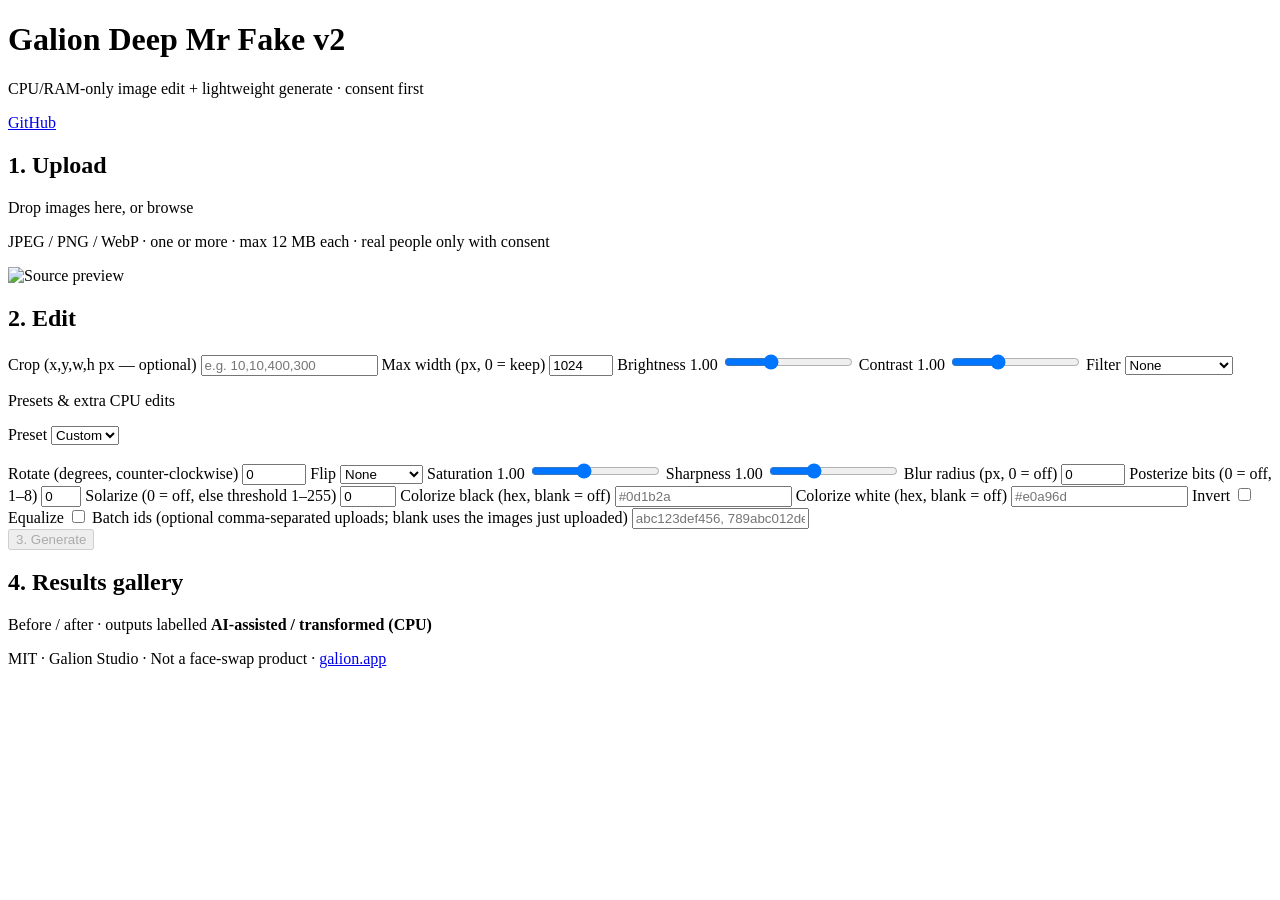
==== web/templates/index.html @ dc9b13df "Add CPU Pillow ops, presets, and batch generate Extend the web image pipeline with rotate, flip, sat" ====
<!DOCTYPE html>
<html lang="en">
<head>
  <meta charset="utf-8" />
  <meta name="viewport" content="width=device-width, initial-scale=1" />
  <title>Galion Deep Mr Fake v2 — Image studio</title>
  <link rel="stylesheet" href="/static/app.css" />
</head>
<body>
  <header class="top">
    <div>
      <h1>Galion Deep Mr Fake <span>v2</span></h1>
      <p class="tag">CPU/RAM-only image edit + lightweight generate · consent first</p>
    </div>
    <a class="pill" href="https://github.com/galion-studio/Galion-Deep-Mr-Fake-v2" target="_blank" rel="noopener">GitHub</a>
  </header>

  <main class="grid">
    <section class="card" id="upload-card">
      <h2>1. Upload</h2>
      <div id="dropzone" class="dropzone" tabindex="0">
        <p>Drop images here, or <label class="link">browse<input id="file" type="file" accept="image/jpeg,image/png,image/webp" multiple hidden /></label></p>
        <p class="hint">JPEG / PNG / WebP · one or more · max 12 MB each · real people only with consent</p>
      </div>
      <div id="preview-wrap" class="preview-wrap hidden">
        <img id="preview" alt="Source preview" />
        <p id="meta" class="meta"></p>
      </div>
    </section>

    <section class="card" id="edit-card">
      <h2>2. Edit</h2>
      <form id="edit-form" class="form">
        <label>Crop <span class="muted">(x,y,w,h px — optional)</span>
          <input name="crop" type="text" placeholder="e.g. 10,10,400,300" />
        </label>
        <label>Max width <span class="muted">(px, 0 = keep)</span>
          <input name="max_width" type="number" min="0" max="4096" value="1024" />
        </label>
        <label>Brightness <span id="bri-val">1.00</span>
          <input name="brightness" type="range" min="0.2" max="2.5" step="0.05" value="1" />
        </label>
        <label>Contrast <span id="con-val">1.00</span>
          <input name="contrast" type="range" min="0.2" max="2.5" step="0.05" value="1" />
        </label>
        <label>Filter
          <select name="filter">
            <option value="none">None</option>
            <option value="grayscale">Grayscale</option>
            <option value="blur">Blur</option>
            <option value="sharpen">Sharpen</option>
            <option value="edge">Edge</option>
            <option value="contour">Contour</option>
            <option value="emboss">Emboss</option>
            <option value="detail">Detail</option>
            <option value="smooth">Smooth</option>
            <option value="edge_enhance">Edge enhance</option>
          </select>
        </label>
        <!-- ws-ops: presets, extra Pillow ops, and batch ids. Namespaced for UI merges. -->
        <div id="ws-ops">
          <p class="ws-ops-title">Presets &amp; extra CPU edits</p>
          <label>Preset
            <select name="preset" id="ws-preset">
              <option value="">Custom</option>
            </select>
          </label>
          <p id="ws-preset-help" class="hint"></p>
          <label>Rotate <span class="muted">(degrees, counter-clockwise)</span>
            <input name="rotate" type="number" min="-360" max="360" step="1" value="0" />
          </label>
          <label>Flip
            <select name="flip">
              <option value="none">None</option>
              <option value="horizontal">Horizontal</option>
              <option value="vertical">Vertical</option>
              <option value="both">Both</option>
            </select>
          </label>
          <label>Saturation <span id="ws-sat-val">1.00</span>
            <input name="saturation" type="range" min="0" max="2.5" step="0.05" value="1" />
          </label>
          <label>Sharpness <span id="ws-shp-val">1.00</span>
            <input name="sharpness" type="range" min="0" max="3" step="0.05" value="1" />
          </label>
          <label>Blur radius <span class="muted">(px, 0 = off)</span>
            <input name="blur_radius" type="number" min="0" max="30" step="0.1" value="0" />
          </label>
          <label>Posterize bits <span class="muted">(0 = off, 1–8)</span>
            <input name="posterize" type="number" min="0" max="8" step="1" value="0" />
          </label>
          <label>Solarize <span class="muted">(0 = off, else threshold 1–255)</span>
            <input name="solarize" type="number" min="0" max="255" step="1" value="0" />
          </label>
          <label>Colorize black <span class="muted">(hex, blank = off)</span>
            <input name="colorize_black" type="text" placeholder="#0d1b2a" />
          </label>
          <label>Colorize white <span class="muted">(hex, blank = off)</span>
            <input name="colorize_white" type="text" placeholder="#e0a96d" />
          </label>
          <label class="ws-inline">Invert
            <input name="invert" type="checkbox" />
          </label>
          <label class="ws-inline">Equalize
            <input name="equalize" type="checkbox" />
          </label>
          <label>Batch ids <span class="muted">(optional comma-separated uploads; blank uses the images just uploaded)</span>
            <input name="batch_ids" id="ws-source-ids" type="text" placeholder="abc123def456, 789abc012def" autocomplete="off" />
          </label>
        </div>
        <button type="submit" id="generate-btn" class="primary" disabled>3. Generate</button>
      </form>
      <p id="status" class="status" role="status"></p>
    </section>

    <section class="card wide" id="gallery-card">
      <h2>4. Results gallery</h2>
      <p class="hint">Before / after · outputs labelled <strong>AI-assisted / transformed (CPU)</strong></p>
      <div id="gallery" class="gallery"></div>
    </section>
  </main>

  <footer>
    <p>MIT · Galion Studio · Not a face-swap product · <a href="https://galion.app">galion.app</a></p>
  </footer>
  <script src="/static/app.js"></script>
</body>
</html>
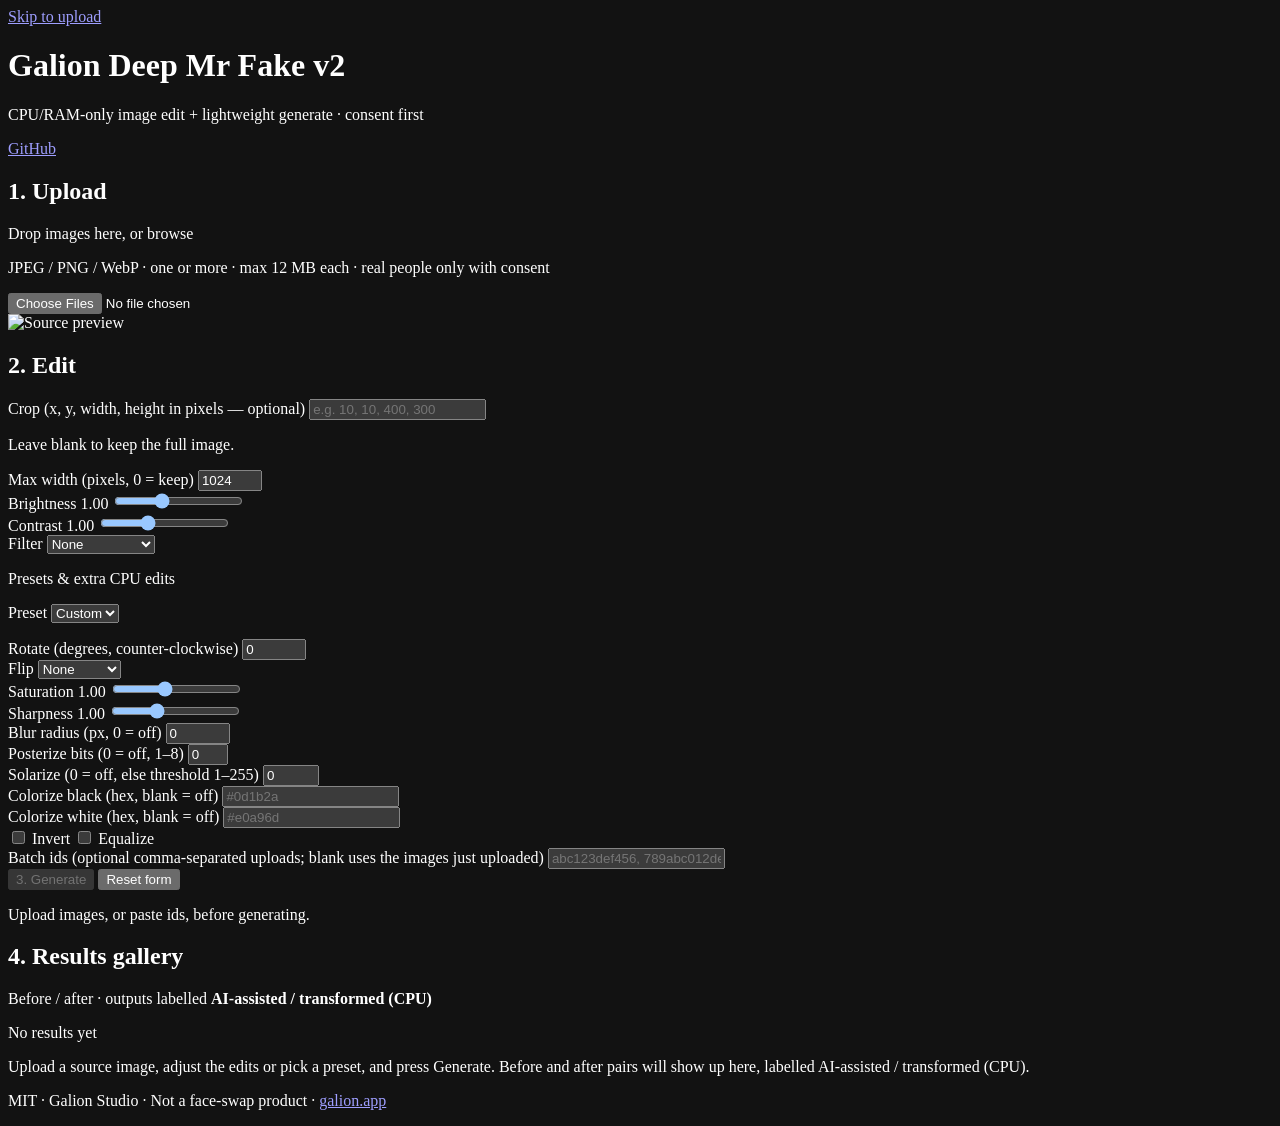
==== commit 41c16279: "Polish web UI loading, errors, and layout Show busy and disabled states while uploading or generatin" ====
--- a/web/templates/index.html
+++ b/web/templates/index.html
@@ -3,48 +3,81 @@
 <head>
   <meta charset="utf-8" />
   <meta name="viewport" content="width=device-width, initial-scale=1" />
+  <meta name="color-scheme" content="dark" />
   <title>Galion Deep Mr Fake v2 — Image studio</title>
   <link rel="stylesheet" href="/static/app.css" />
 </head>
 <body>
+  <a class="skip" href="#upload-card">Skip to upload</a>
   <header class="top">
-    <div>
-      <h1>Galion Deep Mr Fake <span>v2</span></h1>
-      <p class="tag">CPU/RAM-only image edit + lightweight generate · consent first</p>
+    <div class="top-inner">
+      <div class="brand">
+        <h1>Galion Deep Mr Fake <span>v2</span></h1>
+        <p class="tag">CPU/RAM-only image edit + lightweight generate · consent first</p>
+      </div>
+      <a class="pill" href="https://github.com/galion-studio/Galion-Deep-Mr-Fake-v2" target="_blank" rel="noopener noreferrer">GitHub</a>
     </div>
-    <a class="pill" href="https://github.com/galion-studio/Galion-Deep-Mr-Fake-v2" target="_blank" rel="noopener">GitHub</a>
   </header>
 
+  <div id="toast" class="toast is-empty" role="status" aria-live="polite" aria-atomic="true"></div>
+
   <main class="grid">
-    <section class="card" id="upload-card">
-      <h2>1. Upload</h2>
-      <div id="dropzone" class="dropzone" tabindex="0">
-        <p>Drop images here, or <label class="link">browse<input id="file" type="file" accept="image/jpeg,image/png,image/webp" multiple hidden /></label></p>
-        <p class="hint">JPEG / PNG / WebP · one or more · max 12 MB each · real people only with consent</p>
+    <section class="card" id="upload-card" aria-labelledby="upload-heading">
+      <h2 id="upload-heading">1. Upload</h2>
+      <div
+        id="dropzone"
+        class="dropzone"
+        role="button"
+        tabindex="0"
+        aria-disabled="false"
+        aria-busy="false"
+        aria-label="Upload images"
+        aria-describedby="drop-hint"
+      >
+        <p class="drop-title">
+          <span id="drop-spinner" class="spinner" hidden aria-hidden="true"></span>
+          <span id="drop-title">Drop images here, or <span class="link">browse</span></span>
+        </p>
+        <p id="drop-hint" class="hint">JPEG / PNG / WebP · one or more · max 12 MB each · real people only with consent</p>
       </div>
+      <input
+        id="file"
+        class="visually-hidden"
+        type="file"
+        accept="image/jpeg,image/png,image/webp,.jpg,.jpeg,.png,.webp"
+        multiple
+        tabindex="-1"
+        aria-hidden="true"
+      />
       <div id="preview-wrap" class="preview-wrap hidden">
         <img id="preview" alt="Source preview" />
         <p id="meta" class="meta"></p>
       </div>
     </section>
 
-    <section class="card" id="edit-card">
-      <h2>2. Edit</h2>
-      <form id="edit-form" class="form">
-        <label>Crop <span class="muted">(x,y,w,h px — optional)</span>
-          <input name="crop" type="text" placeholder="e.g. 10,10,400,300" />
-        </label>
-        <label>Max width <span class="muted">(px, 0 = keep)</span>
-          <input name="max_width" type="number" min="0" max="4096" value="1024" />
-        </label>
-        <label>Brightness <span id="bri-val">1.00</span>
-          <input name="brightness" type="range" min="0.2" max="2.5" step="0.05" value="1" />
-        </label>
-        <label>Contrast <span id="con-val">1.00</span>
-          <input name="contrast" type="range" min="0.2" max="2.5" step="0.05" value="1" />
-        </label>
-        <label>Filter
-          <select name="filter">
+    <section class="card" id="edit-card" aria-labelledby="edit-heading">
+      <h2 id="edit-heading">2. Edit</h2>
+      <form id="edit-form" class="form" aria-labelledby="edit-heading">
+        <div class="field">
+          <label for="crop">Crop <span class="muted">(x, y, width, height in pixels — optional)</span></label>
+          <input id="crop" name="crop" type="text" inputmode="numeric" autocomplete="off" placeholder="e.g. 10, 10, 400, 300" aria-describedby="crop-hint" />
+          <p id="crop-hint" class="hint">Leave blank to keep the full image.</p>
+        </div>
+        <div class="field">
+          <label for="max-width">Max width <span class="muted">(pixels, 0 = keep)</span></label>
+          <input id="max-width" name="max_width" type="number" inputmode="numeric" min="0" max="4096" step="1" value="1024" />
+        </div>
+        <div class="field">
+          <label for="brightness">Brightness <span id="bri-val" class="value">1.00</span></label>
+          <input id="brightness" name="brightness" type="range" min="0.2" max="2.5" step="0.05" value="1" aria-valuemin="0.2" aria-valuemax="2.5" aria-valuenow="1" aria-valuetext="1.00" />
+        </div>
+        <div class="field">
+          <label for="contrast">Contrast <span id="con-val" class="value">1.00</span></label>
+          <input id="contrast" name="contrast" type="range" min="0.2" max="2.5" step="0.05" value="1" aria-valuemin="0.2" aria-valuemax="2.5" aria-valuenow="1" aria-valuetext="1.00" />
+        </div>
+        <div class="field">
+          <label for="filter">Filter</label>
+          <select id="filter" name="filter">
             <option value="none">None</option>
             <option value="grayscale">Grayscale</option>
             <option value="blur">Blur</option>
@@ -56,73 +89,98 @@
             <option value="smooth">Smooth</option>
             <option value="edge_enhance">Edge enhance</option>
           </select>
-        </label>
+        </div>
+
         <!-- ws-ops: presets, extra Pillow ops, and batch ids. Namespaced for UI merges. -->
         <div id="ws-ops">
           <p class="ws-ops-title">Presets &amp; extra CPU edits</p>
-          <label>Preset
-            <select name="preset" id="ws-preset">
+          <div class="field">
+            <label for="ws-preset">Preset</label>
+            <select name="preset" id="ws-preset" aria-describedby="ws-preset-help">
               <option value="">Custom</option>
             </select>
-          </label>
-          <p id="ws-preset-help" class="hint"></p>
-          <label>Rotate <span class="muted">(degrees, counter-clockwise)</span>
-            <input name="rotate" type="number" min="-360" max="360" step="1" value="0" />
-          </label>
-          <label>Flip
-            <select name="flip">
+            <p id="ws-preset-help" class="hint"></p>
+          </div>
+          <div class="field">
+            <label for="rotate">Rotate <span class="muted">(degrees, counter-clockwise)</span></label>
+            <input id="rotate" name="rotate" type="number" inputmode="numeric" min="-360" max="360" step="1" value="0" />
+          </div>
+          <div class="field">
+            <label for="flip">Flip</label>
+            <select id="flip" name="flip">
               <option value="none">None</option>
               <option value="horizontal">Horizontal</option>
               <option value="vertical">Vertical</option>
               <option value="both">Both</option>
             </select>
-          </label>
-          <label>Saturation <span id="ws-sat-val">1.00</span>
-            <input name="saturation" type="range" min="0" max="2.5" step="0.05" value="1" />
-          </label>
-          <label>Sharpness <span id="ws-shp-val">1.00</span>
-            <input name="sharpness" type="range" min="0" max="3" step="0.05" value="1" />
-          </label>
-          <label>Blur radius <span class="muted">(px, 0 = off)</span>
-            <input name="blur_radius" type="number" min="0" max="30" step="0.1" value="0" />
-          </label>
-          <label>Posterize bits <span class="muted">(0 = off, 1–8)</span>
-            <input name="posterize" type="number" min="0" max="8" step="1" value="0" />
-          </label>
-          <label>Solarize <span class="muted">(0 = off, else threshold 1–255)</span>
-            <input name="solarize" type="number" min="0" max="255" step="1" value="0" />
-          </label>
-          <label>Colorize black <span class="muted">(hex, blank = off)</span>
-            <input name="colorize_black" type="text" placeholder="#0d1b2a" />
-          </label>
-          <label>Colorize white <span class="muted">(hex, blank = off)</span>
-            <input name="colorize_white" type="text" placeholder="#e0a96d" />
-          </label>
-          <label class="ws-inline">Invert
-            <input name="invert" type="checkbox" />
-          </label>
-          <label class="ws-inline">Equalize
-            <input name="equalize" type="checkbox" />
-          </label>
-          <label>Batch ids <span class="muted">(optional comma-separated uploads; blank uses the images just uploaded)</span>
-            <input name="batch_ids" id="ws-source-ids" type="text" placeholder="abc123def456, 789abc012def" autocomplete="off" />
-          </label>
+          </div>
+          <div class="field">
+            <label for="saturation">Saturation <span id="ws-sat-val" class="value">1.00</span></label>
+            <input id="saturation" name="saturation" type="range" min="0" max="2.5" step="0.05" value="1" aria-valuemin="0" aria-valuemax="2.5" aria-valuenow="1" aria-valuetext="1.00" />
+          </div>
+          <div class="field">
+            <label for="sharpness">Sharpness <span id="ws-shp-val" class="value">1.00</span></label>
+            <input id="sharpness" name="sharpness" type="range" min="0" max="3" step="0.05" value="1" aria-valuemin="0" aria-valuemax="3" aria-valuenow="1" aria-valuetext="1.00" />
+          </div>
+          <div class="field">
+            <label for="blur-radius">Blur radius <span class="muted">(px, 0 = off)</span></label>
+            <input id="blur-radius" name="blur_radius" type="number" inputmode="decimal" min="0" max="30" step="0.1" value="0" />
+          </div>
+          <div class="field">
+            <label for="posterize">Posterize bits <span class="muted">(0 = off, 1–8)</span></label>
+            <input id="posterize" name="posterize" type="number" inputmode="numeric" min="0" max="8" step="1" value="0" />
+          </div>
+          <div class="field">
+            <label for="solarize">Solarize <span class="muted">(0 = off, else threshold 1–255)</span></label>
+            <input id="solarize" name="solarize" type="number" inputmode="numeric" min="0" max="255" step="1" value="0" />
+          </div>
+          <div class="field">
+            <label for="colorize-black">Colorize black <span class="muted">(hex, blank = off)</span></label>
+            <input id="colorize-black" name="colorize_black" type="text" placeholder="#0d1b2a" autocomplete="off" />
+          </div>
+          <div class="field">
+            <label for="colorize-white">Colorize white <span class="muted">(hex, blank = off)</span></label>
+            <input id="colorize-white" name="colorize_white" type="text" placeholder="#e0a96d" autocomplete="off" />
+          </div>
+          <div class="field checks">
+            <label class="ws-inline" for="invert"><input id="invert" name="invert" type="checkbox" /> Invert</label>
+            <label class="ws-inline" for="equalize"><input id="equalize" name="equalize" type="checkbox" /> Equalize</label>
+          </div>
+          <div class="field">
+            <label for="ws-source-ids">Batch ids <span class="muted">(optional comma-separated uploads; blank uses the images just uploaded)</span></label>
+            <input id="ws-source-ids" name="batch_ids" type="text" placeholder="abc123def456, 789abc012def" autocomplete="off" />
+          </div>
         </div>
-        <button type="submit" id="generate-btn" class="primary" disabled>3. Generate</button>
+
+        <div class="actions">
+          <button type="submit" id="generate-btn" class="primary" disabled aria-describedby="form-hint">
+            <span class="spinner" aria-hidden="true" hidden></span>
+            <span class="btn-label">3. Generate</span>
+          </button>
+          <button type="button" id="reset-btn" class="secondary">Reset form</button>
+        </div>
+        <p id="form-hint" class="hint">Upload images, or paste ids, before generating.</p>
       </form>
-      <p id="status" class="status" role="status"></p>
     </section>
 
-    <section class="card wide" id="gallery-card">
-      <h2>4. Results gallery</h2>
+    <section class="card wide" id="gallery-card" aria-labelledby="gallery-heading">
+      <h2 id="gallery-heading">4. Results gallery</h2>
       <p class="hint">Before / after · outputs labelled <strong>AI-assisted / transformed (CPU)</strong></p>
-      <div id="gallery" class="gallery"></div>
+      <div id="gallery" class="gallery" aria-busy="false">
+        <div class="empty">
+          <p class="empty-title">No results yet</p>
+          <p class="empty-copy">Upload a source image, adjust the edits or pick a preset, and press Generate. Before and after pairs will show up here, labelled AI-assisted / transformed (CPU).</p>
+        </div>
+      </div>
     </section>
   </main>
 
   <footer>
     <p>MIT · Galion Studio · Not a face-swap product · <a href="https://galion.app">galion.app</a></p>
   </footer>
+  <noscript>
+    <p class="noscript">JavaScript is required to upload images and generate results.</p>
+  </noscript>
   <script src="/static/app.js"></script>
 </body>
 </html>
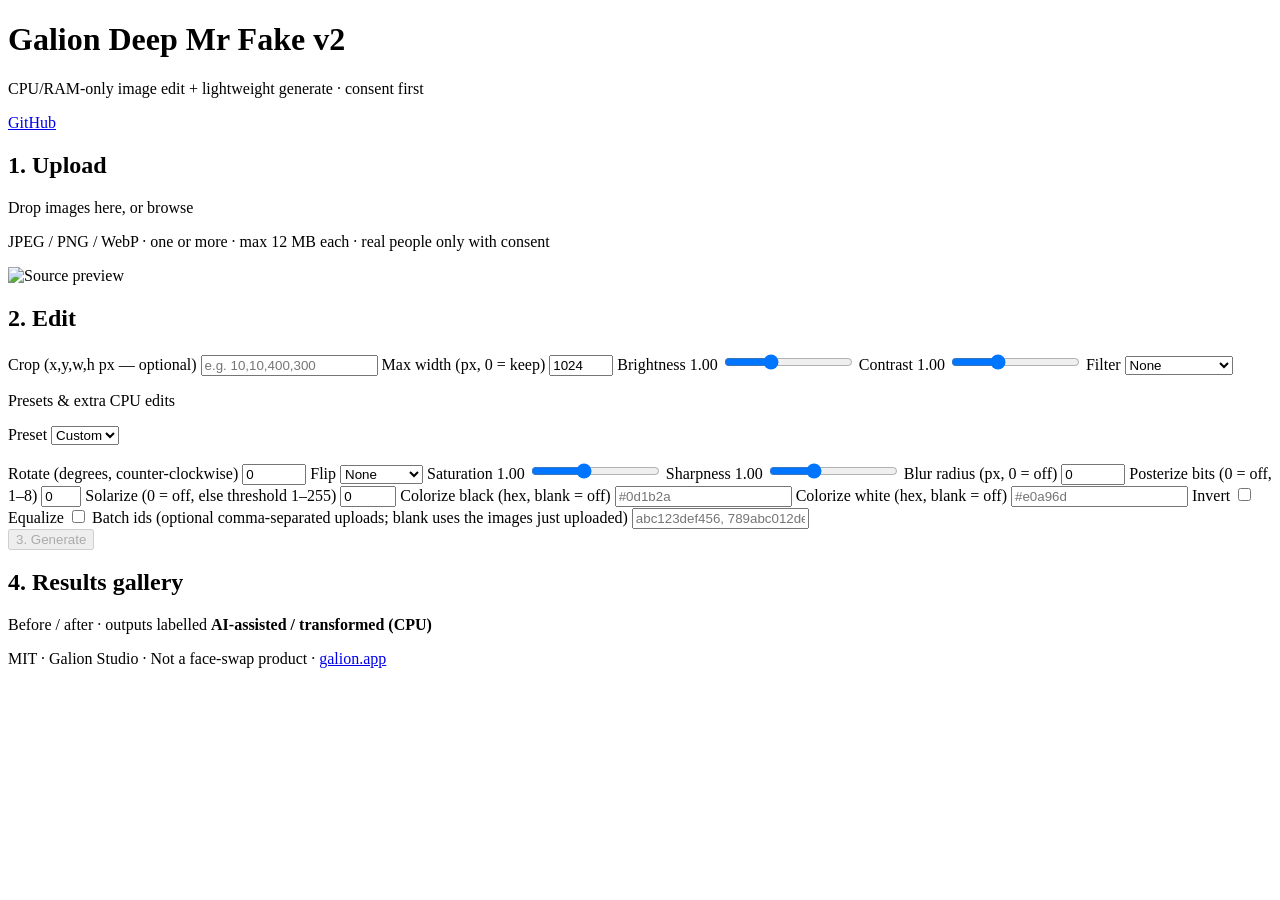
==== commit 670d3db1: "Add CPU image ops, presets, and batch generate (#3) Extend the web image pipeline with rotate, flip," ====
--- a/web/templates/index.html
+++ b/web/templates/index.html
@@ -3,81 +3,48 @@
 <head>
   <meta charset="utf-8" />
   <meta name="viewport" content="width=device-width, initial-scale=1" />
-  <meta name="color-scheme" content="dark" />
   <title>Galion Deep Mr Fake v2 — Image studio</title>
   <link rel="stylesheet" href="/static/app.css" />
 </head>
 <body>
-  <a class="skip" href="#upload-card">Skip to upload</a>
   <header class="top">
-    <div class="top-inner">
-      <div class="brand">
-        <h1>Galion Deep Mr Fake <span>v2</span></h1>
-        <p class="tag">CPU/RAM-only image edit + lightweight generate · consent first</p>
-      </div>
-      <a class="pill" href="https://github.com/galion-studio/Galion-Deep-Mr-Fake-v2" target="_blank" rel="noopener noreferrer">GitHub</a>
+    <div>
+      <h1>Galion Deep Mr Fake <span>v2</span></h1>
+      <p class="tag">CPU/RAM-only image edit + lightweight generate · consent first</p>
     </div>
+    <a class="pill" href="https://github.com/galion-studio/Galion-Deep-Mr-Fake-v2" target="_blank" rel="noopener">GitHub</a>
   </header>
 
-  <div id="toast" class="toast is-empty" role="status" aria-live="polite" aria-atomic="true"></div>
-
   <main class="grid">
-    <section class="card" id="upload-card" aria-labelledby="upload-heading">
-      <h2 id="upload-heading">1. Upload</h2>
-      <div
-        id="dropzone"
-        class="dropzone"
-        role="button"
-        tabindex="0"
-        aria-disabled="false"
-        aria-busy="false"
-        aria-label="Upload images"
-        aria-describedby="drop-hint"
-      >
-        <p class="drop-title">
-          <span id="drop-spinner" class="spinner" hidden aria-hidden="true"></span>
-          <span id="drop-title">Drop images here, or <span class="link">browse</span></span>
-        </p>
-        <p id="drop-hint" class="hint">JPEG / PNG / WebP · one or more · max 12 MB each · real people only with consent</p>
+    <section class="card" id="upload-card">
+      <h2>1. Upload</h2>
+      <div id="dropzone" class="dropzone" tabindex="0">
+        <p>Drop images here, or <label class="link">browse<input id="file" type="file" accept="image/jpeg,image/png,image/webp" multiple hidden /></label></p>
+        <p class="hint">JPEG / PNG / WebP · one or more · max 12 MB each · real people only with consent</p>
       </div>
-      <input
-        id="file"
-        class="visually-hidden"
-        type="file"
-        accept="image/jpeg,image/png,image/webp,.jpg,.jpeg,.png,.webp"
-        multiple
-        tabindex="-1"
-        aria-hidden="true"
-      />
       <div id="preview-wrap" class="preview-wrap hidden">
         <img id="preview" alt="Source preview" />
         <p id="meta" class="meta"></p>
       </div>
     </section>
 
-    <section class="card" id="edit-card" aria-labelledby="edit-heading">
-      <h2 id="edit-heading">2. Edit</h2>
-      <form id="edit-form" class="form" aria-labelledby="edit-heading">
-        <div class="field">
-          <label for="crop">Crop <span class="muted">(x, y, width, height in pixels — optional)</span></label>
-          <input id="crop" name="crop" type="text" inputmode="numeric" autocomplete="off" placeholder="e.g. 10, 10, 400, 300" aria-describedby="crop-hint" />
-          <p id="crop-hint" class="hint">Leave blank to keep the full image.</p>
-        </div>
-        <div class="field">
-          <label for="max-width">Max width <span class="muted">(pixels, 0 = keep)</span></label>
-          <input id="max-width" name="max_width" type="number" inputmode="numeric" min="0" max="4096" step="1" value="1024" />
-        </div>
-        <div class="field">
-          <label for="brightness">Brightness <span id="bri-val" class="value">1.00</span></label>
-          <input id="brightness" name="brightness" type="range" min="0.2" max="2.5" step="0.05" value="1" aria-valuemin="0.2" aria-valuemax="2.5" aria-valuenow="1" aria-valuetext="1.00" />
-        </div>
-        <div class="field">
-          <label for="contrast">Contrast <span id="con-val" class="value">1.00</span></label>
-          <input id="contrast" name="contrast" type="range" min="0.2" max="2.5" step="0.05" value="1" aria-valuemin="0.2" aria-valuemax="2.5" aria-valuenow="1" aria-valuetext="1.00" />
-        </div>
-        <div class="field">
-          <label for="filter">Filter</label>
-          <select id="filter" name="filter">
+    <section class="card" id="edit-card">
+      <h2>2. Edit</h2>
+      <form id="edit-form" class="form">
+        <label>Crop <span class="muted">(x,y,w,h px — optional)</span>
+          <input name="crop" type="text" placeholder="e.g. 10,10,400,300" />
+        </label>
+        <label>Max width <span class="muted">(px, 0 = keep)</span>
+          <input name="max_width" type="number" min="0" max="4096" value="1024" />
+        </label>
+        <label>Brightness <span id="bri-val">1.00</span>
+          <input name="brightness" type="range" min="0.2" max="2.5" step="0.05" value="1" />
+        </label>
+        <label>Contrast <span id="con-val">1.00</span>
+          <input name="contrast" type="range" min="0.2" max="2.5" step="0.05" value="1" />
+        </label>
+        <label>Filter
+          <select name="filter">
             <option value="none">None</option>
             <option value="grayscale">Grayscale</option>
             <option value="blur">Blur</option>
@@ -89,98 +56,73 @@
             <option value="smooth">Smooth</option>
             <option value="edge_enhance">Edge enhance</option>
           </select>
-        </div>
-
+        </label>
         <!-- ws-ops: presets, extra Pillow ops, and batch ids. Namespaced for UI merges. -->
         <div id="ws-ops">
           <p class="ws-ops-title">Presets &amp; extra CPU edits</p>
-          <div class="field">
-            <label for="ws-preset">Preset</label>
-            <select name="preset" id="ws-preset" aria-describedby="ws-preset-help">
+          <label>Preset
+            <select name="preset" id="ws-preset">
               <option value="">Custom</option>
             </select>
-            <p id="ws-preset-help" class="hint"></p>
-          </div>
-          <div class="field">
-            <label for="rotate">Rotate <span class="muted">(degrees, counter-clockwise)</span></label>
-            <input id="rotate" name="rotate" type="number" inputmode="numeric" min="-360" max="360" step="1" value="0" />
-          </div>
-          <div class="field">
-            <label for="flip">Flip</label>
-            <select id="flip" name="flip">
+          </label>
+          <p id="ws-preset-help" class="hint"></p>
+          <label>Rotate <span class="muted">(degrees, counter-clockwise)</span>
+            <input name="rotate" type="number" min="-360" max="360" step="1" value="0" />
+          </label>
+          <label>Flip
+            <select name="flip">
               <option value="none">None</option>
               <option value="horizontal">Horizontal</option>
               <option value="vertical">Vertical</option>
               <option value="both">Both</option>
             </select>
-          </div>
-          <div class="field">
-            <label for="saturation">Saturation <span id="ws-sat-val" class="value">1.00</span></label>
-            <input id="saturation" name="saturation" type="range" min="0" max="2.5" step="0.05" value="1" aria-valuemin="0" aria-valuemax="2.5" aria-valuenow="1" aria-valuetext="1.00" />
-          </div>
-          <div class="field">
-            <label for="sharpness">Sharpness <span id="ws-shp-val" class="value">1.00</span></label>
-            <input id="sharpness" name="sharpness" type="range" min="0" max="3" step="0.05" value="1" aria-valuemin="0" aria-valuemax="3" aria-valuenow="1" aria-valuetext="1.00" />
-          </div>
-          <div class="field">
-            <label for="blur-radius">Blur radius <span class="muted">(px, 0 = off)</span></label>
-            <input id="blur-radius" name="blur_radius" type="number" inputmode="decimal" min="0" max="30" step="0.1" value="0" />
-          </div>
-          <div class="field">
-            <label for="posterize">Posterize bits <span class="muted">(0 = off, 1–8)</span></label>
-            <input id="posterize" name="posterize" type="number" inputmode="numeric" min="0" max="8" step="1" value="0" />
-          </div>
-          <div class="field">
-            <label for="solarize">Solarize <span class="muted">(0 = off, else threshold 1–255)</span></label>
-            <input id="solarize" name="solarize" type="number" inputmode="numeric" min="0" max="255" step="1" value="0" />
-          </div>
-          <div class="field">
-            <label for="colorize-black">Colorize black <span class="muted">(hex, blank = off)</span></label>
-            <input id="colorize-black" name="colorize_black" type="text" placeholder="#0d1b2a" autocomplete="off" />
-          </div>
-          <div class="field">
-            <label for="colorize-white">Colorize white <span class="muted">(hex, blank = off)</span></label>
-            <input id="colorize-white" name="colorize_white" type="text" placeholder="#e0a96d" autocomplete="off" />
-          </div>
-          <div class="field checks">
-            <label class="ws-inline" for="invert"><input id="invert" name="invert" type="checkbox" /> Invert</label>
-            <label class="ws-inline" for="equalize"><input id="equalize" name="equalize" type="checkbox" /> Equalize</label>
-          </div>
-          <div class="field">
-            <label for="ws-source-ids">Batch ids <span class="muted">(optional comma-separated uploads; blank uses the images just uploaded)</span></label>
-            <input id="ws-source-ids" name="batch_ids" type="text" placeholder="abc123def456, 789abc012def" autocomplete="off" />
-          </div>
+          </label>
+          <label>Saturation <span id="ws-sat-val">1.00</span>
+            <input name="saturation" type="range" min="0" max="2.5" step="0.05" value="1" />
+          </label>
+          <label>Sharpness <span id="ws-shp-val">1.00</span>
+            <input name="sharpness" type="range" min="0" max="3" step="0.05" value="1" />
+          </label>
+          <label>Blur radius <span class="muted">(px, 0 = off)</span>
+            <input name="blur_radius" type="number" min="0" max="30" step="0.1" value="0" />
+          </label>
+          <label>Posterize bits <span class="muted">(0 = off, 1–8)</span>
+            <input name="posterize" type="number" min="0" max="8" step="1" value="0" />
+          </label>
+          <label>Solarize <span class="muted">(0 = off, else threshold 1–255)</span>
+            <input name="solarize" type="number" min="0" max="255" step="1" value="0" />
+          </label>
+          <label>Colorize black <span class="muted">(hex, blank = off)</span>
+            <input name="colorize_black" type="text" placeholder="#0d1b2a" />
+          </label>
+          <label>Colorize white <span class="muted">(hex, blank = off)</span>
+            <input name="colorize_white" type="text" placeholder="#e0a96d" />
+          </label>
+          <label class="ws-inline">Invert
+            <input name="invert" type="checkbox" />
+          </label>
+          <label class="ws-inline">Equalize
+            <input name="equalize" type="checkbox" />
+          </label>
+          <label>Batch ids <span class="muted">(optional comma-separated uploads; blank uses the images just uploaded)</span>
+            <input name="batch_ids" id="ws-source-ids" type="text" placeholder="abc123def456, 789abc012def" autocomplete="off" />
+          </label>
         </div>
-
-        <div class="actions">
-          <button type="submit" id="generate-btn" class="primary" disabled aria-describedby="form-hint">
-            <span class="spinner" aria-hidden="true" hidden></span>
-            <span class="btn-label">3. Generate</span>
-          </button>
-          <button type="button" id="reset-btn" class="secondary">Reset form</button>
-        </div>
-        <p id="form-hint" class="hint">Upload images, or paste ids, before generating.</p>
+        <button type="submit" id="generate-btn" class="primary" disabled>3. Generate</button>
       </form>
+      <p id="status" class="status" role="status"></p>
     </section>
 
-    <section class="card wide" id="gallery-card" aria-labelledby="gallery-heading">
-      <h2 id="gallery-heading">4. Results gallery</h2>
+    <section class="card wide" id="gallery-card">
+      <h2>4. Results gallery</h2>
       <p class="hint">Before / after · outputs labelled <strong>AI-assisted / transformed (CPU)</strong></p>
-      <div id="gallery" class="gallery" aria-busy="false">
-        <div class="empty">
-          <p class="empty-title">No results yet</p>
-          <p class="empty-copy">Upload a source image, adjust the edits or pick a preset, and press Generate. Before and after pairs will show up here, labelled AI-assisted / transformed (CPU).</p>
-        </div>
-      </div>
+      <div id="gallery" class="gallery"></div>
     </section>
   </main>
 
   <footer>
     <p>MIT · Galion Studio · Not a face-swap product · <a href="https://galion.app">galion.app</a></p>
   </footer>
-  <noscript>
-    <p class="noscript">JavaScript is required to upload images and generate results.</p>
-  </noscript>
   <script src="/static/app.js"></script>
 </body>
 </html>
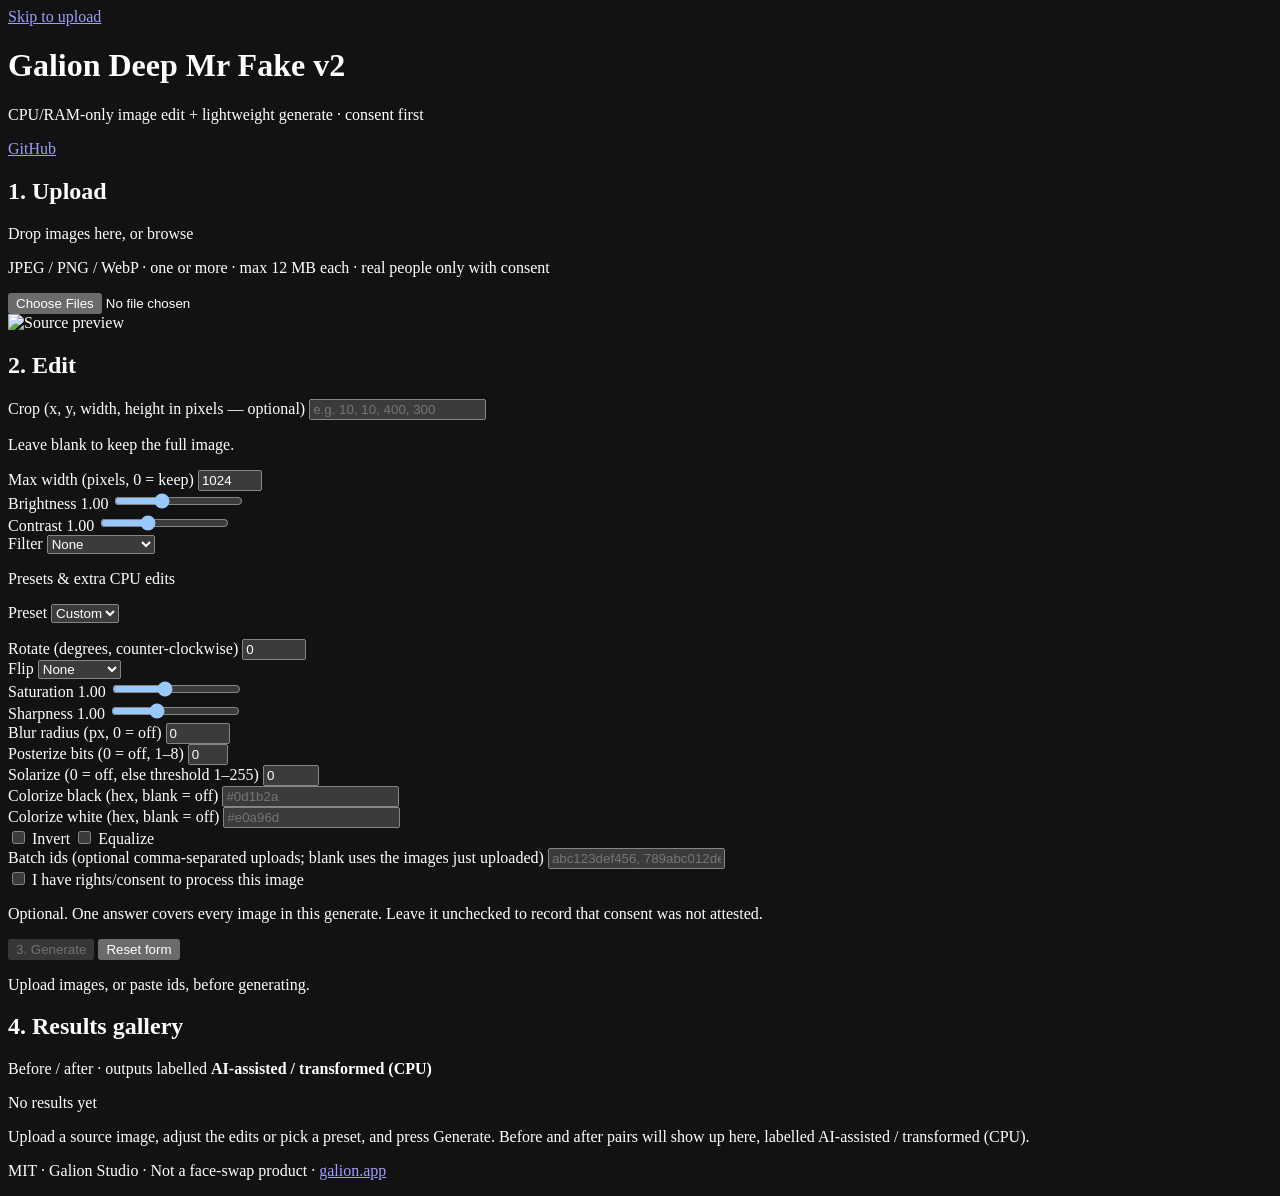
==== commit a6d76939: "Add a consent sidecar for every CPU generate output Record an optional consent attestation on each b" ====
--- a/web/templates/index.html
+++ b/web/templates/index.html
@@ -3,48 +3,81 @@
 <head>
   <meta charset="utf-8" />
   <meta name="viewport" content="width=device-width, initial-scale=1" />
+  <meta name="color-scheme" content="dark" />
   <title>Galion Deep Mr Fake v2 — Image studio</title>
   <link rel="stylesheet" href="/static/app.css" />
 </head>
 <body>
+  <a class="skip" href="#upload-card">Skip to upload</a>
   <header class="top">
-    <div>
-      <h1>Galion Deep Mr Fake <span>v2</span></h1>
-      <p class="tag">CPU/RAM-only image edit + lightweight generate · consent first</p>
+    <div class="top-inner">
+      <div class="brand">
+        <h1>Galion Deep Mr Fake <span>v2</span></h1>
+        <p class="tag">CPU/RAM-only image edit + lightweight generate · consent first</p>
+      </div>
+      <a class="pill" href="https://github.com/galion-studio/Galion-Deep-Mr-Fake-v2" target="_blank" rel="noopener noreferrer">GitHub</a>
     </div>
-    <a class="pill" href="https://github.com/galion-studio/Galion-Deep-Mr-Fake-v2" target="_blank" rel="noopener">GitHub</a>
   </header>
 
+  <div id="toast" class="toast is-empty" role="status" aria-live="polite" aria-atomic="true"></div>
+
   <main class="grid">
-    <section class="card" id="upload-card">
-      <h2>1. Upload</h2>
-      <div id="dropzone" class="dropzone" tabindex="0">
-        <p>Drop images here, or <label class="link">browse<input id="file" type="file" accept="image/jpeg,image/png,image/webp" multiple hidden /></label></p>
-        <p class="hint">JPEG / PNG / WebP · one or more · max 12 MB each · real people only with consent</p>
+    <section class="card" id="upload-card" aria-labelledby="upload-heading">
+      <h2 id="upload-heading">1. Upload</h2>
+      <div
+        id="dropzone"
+        class="dropzone"
+        role="button"
+        tabindex="0"
+        aria-disabled="false"
+        aria-busy="false"
+        aria-label="Upload images"
+        aria-describedby="drop-hint"
+      >
+        <p class="drop-title">
+          <span id="drop-spinner" class="spinner" hidden aria-hidden="true"></span>
+          <span id="drop-title">Drop images here, or <span class="link">browse</span></span>
+        </p>
+        <p id="drop-hint" class="hint">JPEG / PNG / WebP · one or more · max 12 MB each · real people only with consent</p>
       </div>
+      <input
+        id="file"
+        class="visually-hidden"
+        type="file"
+        accept="image/jpeg,image/png,image/webp,.jpg,.jpeg,.png,.webp"
+        multiple
+        tabindex="-1"
+        aria-hidden="true"
+      />
       <div id="preview-wrap" class="preview-wrap hidden">
         <img id="preview" alt="Source preview" />
         <p id="meta" class="meta"></p>
       </div>
     </section>
 
-    <section class="card" id="edit-card">
-      <h2>2. Edit</h2>
-      <form id="edit-form" class="form">
-        <label>Crop <span class="muted">(x,y,w,h px — optional)</span>
-          <input name="crop" type="text" placeholder="e.g. 10,10,400,300" />
-        </label>
-        <label>Max width <span class="muted">(px, 0 = keep)</span>
-          <input name="max_width" type="number" min="0" max="4096" value="1024" />
-        </label>
-        <label>Brightness <span id="bri-val">1.00</span>
-          <input name="brightness" type="range" min="0.2" max="2.5" step="0.05" value="1" />
-        </label>
-        <label>Contrast <span id="con-val">1.00</span>
-          <input name="contrast" type="range" min="0.2" max="2.5" step="0.05" value="1" />
-        </label>
-        <label>Filter
-          <select name="filter">
+    <section class="card" id="edit-card" aria-labelledby="edit-heading">
+      <h2 id="edit-heading">2. Edit</h2>
+      <form id="edit-form" class="form" aria-labelledby="edit-heading">
+        <div class="field">
+          <label for="crop">Crop <span class="muted">(x, y, width, height in pixels — optional)</span></label>
+          <input id="crop" name="crop" type="text" inputmode="numeric" autocomplete="off" placeholder="e.g. 10, 10, 400, 300" aria-describedby="crop-hint" />
+          <p id="crop-hint" class="hint">Leave blank to keep the full image.</p>
+        </div>
+        <div class="field">
+          <label for="max-width">Max width <span class="muted">(pixels, 0 = keep)</span></label>
+          <input id="max-width" name="max_width" type="number" inputmode="numeric" min="0" max="4096" step="1" value="1024" />
+        </div>
+        <div class="field">
+          <label for="brightness">Brightness <span id="bri-val" class="value">1.00</span></label>
+          <input id="brightness" name="brightness" type="range" min="0.2" max="2.5" step="0.05" value="1" aria-valuemin="0.2" aria-valuemax="2.5" aria-valuenow="1" aria-valuetext="1.00" />
+        </div>
+        <div class="field">
+          <label for="contrast">Contrast <span id="con-val" class="value">1.00</span></label>
+          <input id="contrast" name="contrast" type="range" min="0.2" max="2.5" step="0.05" value="1" aria-valuemin="0.2" aria-valuemax="2.5" aria-valuenow="1" aria-valuetext="1.00" />
+        </div>
+        <div class="field">
+          <label for="filter">Filter</label>
+          <select id="filter" name="filter">
             <option value="none">None</option>
             <option value="grayscale">Grayscale</option>
             <option value="blur">Blur</option>
@@ -56,73 +89,106 @@
             <option value="smooth">Smooth</option>
             <option value="edge_enhance">Edge enhance</option>
           </select>
-        </label>
+        </div>
+
         <!-- ws-ops: presets, extra Pillow ops, and batch ids. Namespaced for UI merges. -->
         <div id="ws-ops">
           <p class="ws-ops-title">Presets &amp; extra CPU edits</p>
-          <label>Preset
-            <select name="preset" id="ws-preset">
+          <div class="field">
+            <label for="ws-preset">Preset</label>
+            <select name="preset" id="ws-preset" aria-describedby="ws-preset-help">
               <option value="">Custom</option>
             </select>
-          </label>
-          <p id="ws-preset-help" class="hint"></p>
-          <label>Rotate <span class="muted">(degrees, counter-clockwise)</span>
-            <input name="rotate" type="number" min="-360" max="360" step="1" value="0" />
-          </label>
-          <label>Flip
-            <select name="flip">
+            <p id="ws-preset-help" class="hint"></p>
+          </div>
+          <div class="field">
+            <label for="rotate">Rotate <span class="muted">(degrees, counter-clockwise)</span></label>
+            <input id="rotate" name="rotate" type="number" inputmode="numeric" min="-360" max="360" step="1" value="0" />
+          </div>
+          <div class="field">
+            <label for="flip">Flip</label>
+            <select id="flip" name="flip">
               <option value="none">None</option>
               <option value="horizontal">Horizontal</option>
               <option value="vertical">Vertical</option>
               <option value="both">Both</option>
             </select>
+          </div>
+          <div class="field">
+            <label for="saturation">Saturation <span id="ws-sat-val" class="value">1.00</span></label>
+            <input id="saturation" name="saturation" type="range" min="0" max="2.5" step="0.05" value="1" aria-valuemin="0" aria-valuemax="2.5" aria-valuenow="1" aria-valuetext="1.00" />
+          </div>
+          <div class="field">
+            <label for="sharpness">Sharpness <span id="ws-shp-val" class="value">1.00</span></label>
+            <input id="sharpness" name="sharpness" type="range" min="0" max="3" step="0.05" value="1" aria-valuemin="0" aria-valuemax="3" aria-valuenow="1" aria-valuetext="1.00" />
+          </div>
+          <div class="field">
+            <label for="blur-radius">Blur radius <span class="muted">(px, 0 = off)</span></label>
+            <input id="blur-radius" name="blur_radius" type="number" inputmode="decimal" min="0" max="30" step="0.1" value="0" />
+          </div>
+          <div class="field">
+            <label for="posterize">Posterize bits <span class="muted">(0 = off, 1–8)</span></label>
+            <input id="posterize" name="posterize" type="number" inputmode="numeric" min="0" max="8" step="1" value="0" />
+          </div>
+          <div class="field">
+            <label for="solarize">Solarize <span class="muted">(0 = off, else threshold 1–255)</span></label>
+            <input id="solarize" name="solarize" type="number" inputmode="numeric" min="0" max="255" step="1" value="0" />
+          </div>
+          <div class="field">
+            <label for="colorize-black">Colorize black <span class="muted">(hex, blank = off)</span></label>
+            <input id="colorize-black" name="colorize_black" type="text" placeholder="#0d1b2a" autocomplete="off" />
+          </div>
+          <div class="field">
+            <label for="colorize-white">Colorize white <span class="muted">(hex, blank = off)</span></label>
+            <input id="colorize-white" name="colorize_white" type="text" placeholder="#e0a96d" autocomplete="off" />
+          </div>
+          <div class="field checks">
+            <label class="ws-inline" for="invert"><input id="invert" name="invert" type="checkbox" /> Invert</label>
+            <label class="ws-inline" for="equalize"><input id="equalize" name="equalize" type="checkbox" /> Equalize</label>
+          </div>
+          <div class="field">
+            <label for="ws-source-ids">Batch ids <span class="muted">(optional comma-separated uploads; blank uses the images just uploaded)</span></label>
+            <input id="ws-source-ids" name="batch_ids" type="text" placeholder="abc123def456, 789abc012def" autocomplete="off" />
+          </div>
+        </div>
+
+        <div class="field consent-field">
+          <label class="check" id="consent-field" for="consent-attested">
+            <input id="consent-attested" name="consent_attested" type="checkbox" value="true" />
+            <span>I have rights/consent to process this image</span>
           </label>
-          <label>Saturation <span id="ws-sat-val">1.00</span>
-            <input name="saturation" type="range" min="0" max="2.5" step="0.05" value="1" />
-          </label>
-          <label>Sharpness <span id="ws-shp-val">1.00</span>
-            <input name="sharpness" type="range" min="0" max="3" step="0.05" value="1" />
-          </label>
-          <label>Blur radius <span class="muted">(px, 0 = off)</span>
-            <input name="blur_radius" type="number" min="0" max="30" step="0.1" value="0" />
-          </label>
-          <label>Posterize bits <span class="muted">(0 = off, 1–8)</span>
-            <input name="posterize" type="number" min="0" max="8" step="1" value="0" />
-          </label>
-          <label>Solarize <span class="muted">(0 = off, else threshold 1–255)</span>
-            <input name="solarize" type="number" min="0" max="255" step="1" value="0" />
-          </label>
-          <label>Colorize black <span class="muted">(hex, blank = off)</span>
-            <input name="colorize_black" type="text" placeholder="#0d1b2a" />
-          </label>
-          <label>Colorize white <span class="muted">(hex, blank = off)</span>
-            <input name="colorize_white" type="text" placeholder="#e0a96d" />
-          </label>
-          <label class="ws-inline">Invert
-            <input name="invert" type="checkbox" />
-          </label>
-          <label class="ws-inline">Equalize
-            <input name="equalize" type="checkbox" />
-          </label>
-          <label>Batch ids <span class="muted">(optional comma-separated uploads; blank uses the images just uploaded)</span>
-            <input name="batch_ids" id="ws-source-ids" type="text" placeholder="abc123def456, 789abc012def" autocomplete="off" />
-          </label>
+          <p id="consent-hint" class="hint">Optional. One answer covers every image in this generate. Leave it unchecked to record that consent was not attested.</p>
         </div>
-        <button type="submit" id="generate-btn" class="primary" disabled>3. Generate</button>
+
+        <div class="actions">
+          <button type="submit" id="generate-btn" class="primary" disabled aria-describedby="form-hint">
+            <span class="spinner" aria-hidden="true" hidden></span>
+            <span class="btn-label">3. Generate</span>
+          </button>
+          <button type="button" id="reset-btn" class="secondary">Reset form</button>
+        </div>
+        <p id="form-hint" class="hint">Upload images, or paste ids, before generating.</p>
       </form>
-      <p id="status" class="status" role="status"></p>
     </section>
 
-    <section class="card wide" id="gallery-card">
-      <h2>4. Results gallery</h2>
+    <section class="card wide" id="gallery-card" aria-labelledby="gallery-heading">
+      <h2 id="gallery-heading">4. Results gallery</h2>
       <p class="hint">Before / after · outputs labelled <strong>AI-assisted / transformed (CPU)</strong></p>
-      <div id="gallery" class="gallery"></div>
+      <div id="gallery" class="gallery" aria-busy="false">
+        <div class="empty">
+          <p class="empty-title">No results yet</p>
+          <p class="empty-copy">Upload a source image, adjust the edits or pick a preset, and press Generate. Before and after pairs will show up here, labelled AI-assisted / transformed (CPU).</p>
+        </div>
+      </div>
     </section>
   </main>
 
   <footer>
     <p>MIT · Galion Studio · Not a face-swap product · <a href="https://galion.app">galion.app</a></p>
   </footer>
+  <noscript>
+    <p class="noscript">JavaScript is required to upload images and generate results.</p>
+  </noscript>
   <script src="/static/app.js"></script>
 </body>
 </html>
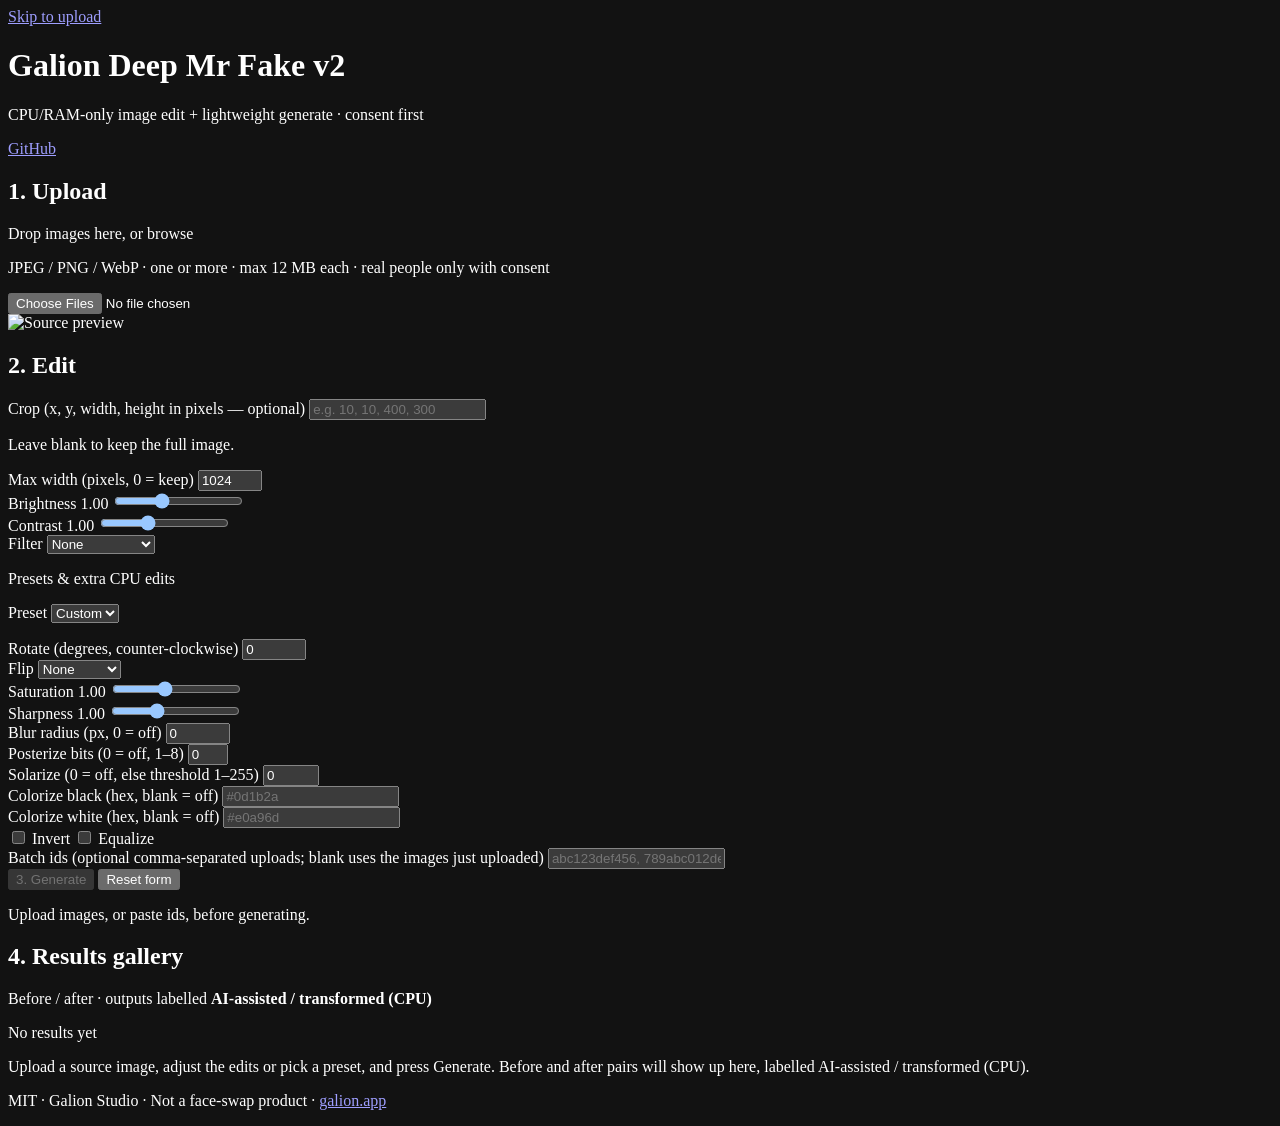
==== commit a9d9a18d: "Polish web UI loading, errors, and layout (#5) Show busy and disabled states while uploading or gene" ====
--- a/web/templates/index.html
+++ b/web/templates/index.html
@@ -152,14 +152,6 @@
           </div>
         </div>
 
-        <div class="field consent-field">
-          <label class="check" id="consent-field" for="consent-attested">
-            <input id="consent-attested" name="consent_attested" type="checkbox" value="true" />
-            <span>I have rights/consent to process this image</span>
-          </label>
-          <p id="consent-hint" class="hint">Optional. One answer covers every image in this generate. Leave it unchecked to record that consent was not attested.</p>
-        </div>
-
         <div class="actions">
           <button type="submit" id="generate-btn" class="primary" disabled aria-describedby="form-hint">
             <span class="spinner" aria-hidden="true" hidden></span>
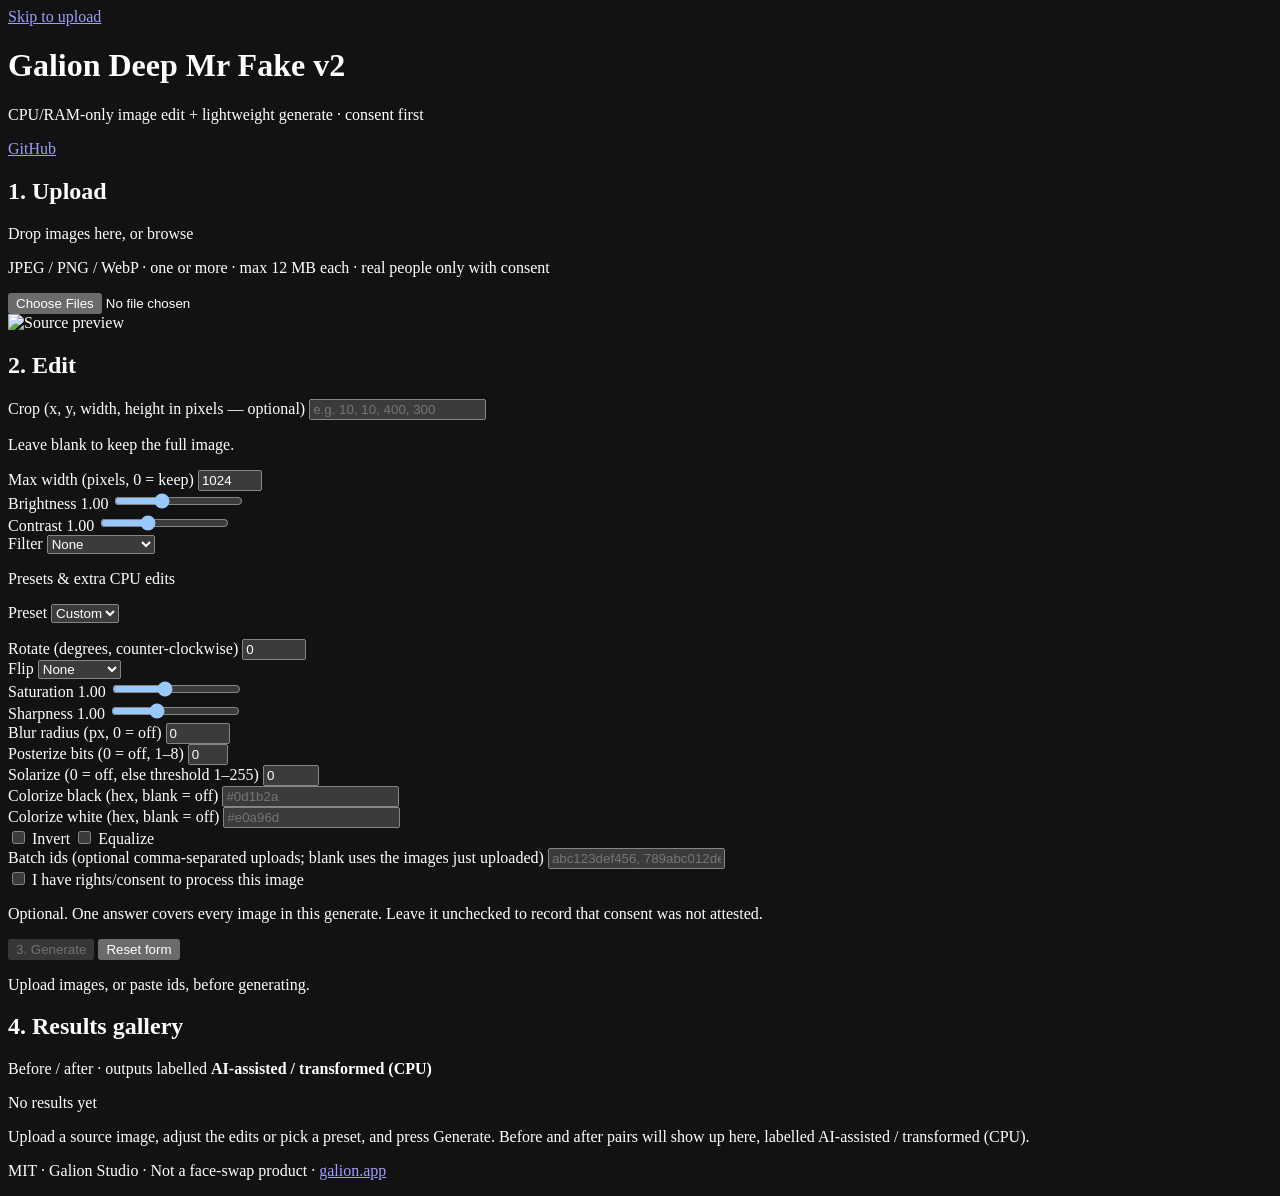
==== commit b4e69630: "Add consent sidecars for CPU generate outputs (#6) * Add a consent sidecar for every CPU generate ou" ====
--- a/web/templates/index.html
+++ b/web/templates/index.html
@@ -152,6 +152,14 @@
           </div>
         </div>
 
+        <div class="field consent-field">
+          <label class="check" id="consent-field" for="consent-attested">
+            <input id="consent-attested" name="consent_attested" type="checkbox" value="true" />
+            <span>I have rights/consent to process this image</span>
+          </label>
+          <p id="consent-hint" class="hint">Optional. One answer covers every image in this generate. Leave it unchecked to record that consent was not attested.</p>
+        </div>
+
         <div class="actions">
           <button type="submit" id="generate-btn" class="primary" disabled aria-describedby="form-hint">
             <span class="spinner" aria-hidden="true" hidden></span>
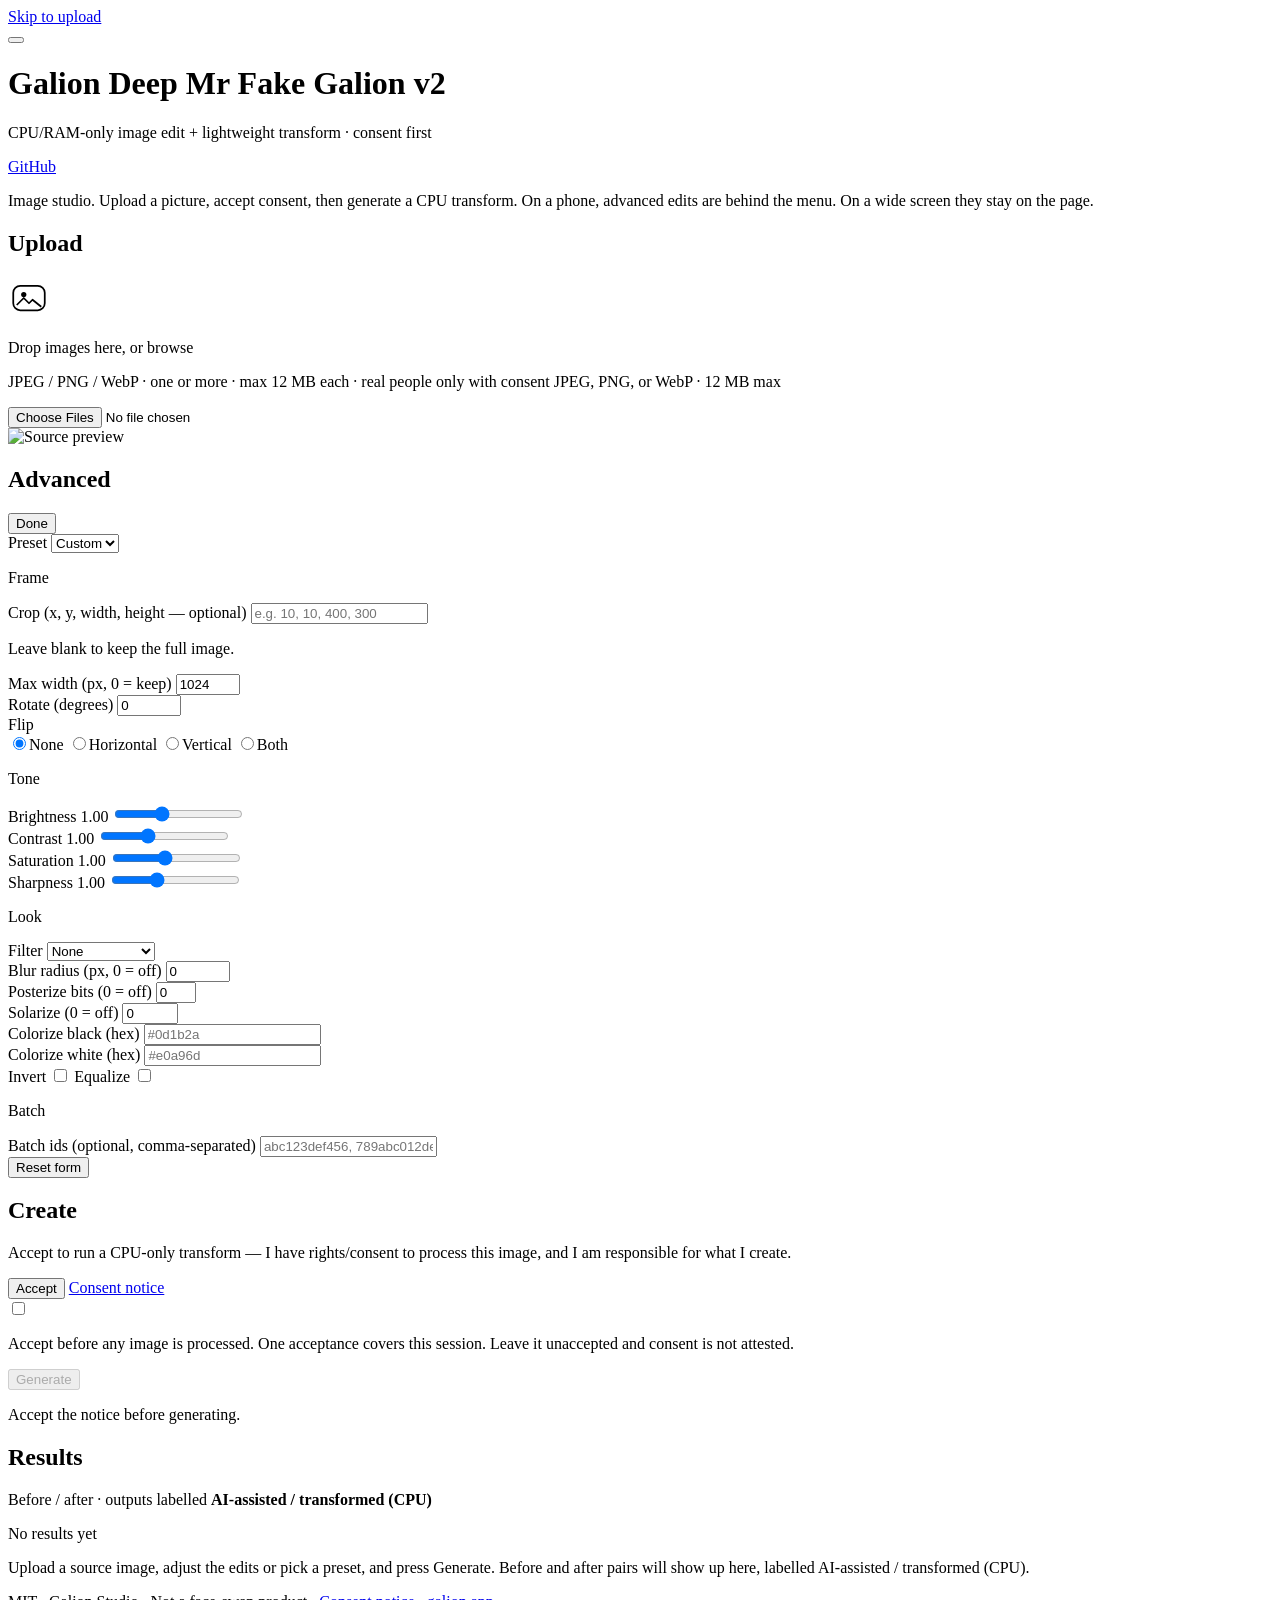
==== commit ea1bc62a: "Redesign the image studio and require an active consent session. Phone keeps upload, consent, and Ge" ====
--- a/web/templates/index.html
+++ b/web/templates/index.html
@@ -2,8 +2,9 @@
 <html lang="en">
 <head>
   <meta charset="utf-8" />
-  <meta name="viewport" content="width=device-width, initial-scale=1" />
-  <meta name="color-scheme" content="dark" />
+  <meta name="viewport" content="width=device-width, initial-scale=1, viewport-fit=cover" />
+  <meta name="color-scheme" content="light" />
+  <meta name="theme-color" content="#f2f2f7" />
   <title>Galion Deep Mr Fake v2 — Image studio</title>
   <link rel="stylesheet" href="/static/app.css" />
 </head>
@@ -11,168 +12,237 @@
   <a class="skip" href="#upload-card">Skip to upload</a>
   <header class="top">
     <div class="top-inner">
+      <button
+        type="button"
+        id="burger"
+        class="burger"
+        aria-label="Advanced settings"
+        aria-controls="advanced-panel"
+        aria-expanded="false"
+      >
+        <span class="burger-bars" aria-hidden="true"></span>
+      </button>
       <div class="brand">
-        <h1>Galion Deep Mr Fake <span>v2</span></h1>
-        <p class="tag">CPU/RAM-only image edit + lightweight generate · consent first</p>
+        <h1>
+          <span class="brand-full">Galion Deep Mr Fake</span>
+          <span class="brand-short">Galion</span>
+          <span class="ver">v2</span>
+        </h1>
+        <p class="tag">CPU/RAM-only image edit + lightweight transform · consent first</p>
       </div>
       <a class="pill" href="https://github.com/galion-studio/Galion-Deep-Mr-Fake-v2" target="_blank" rel="noopener noreferrer">GitHub</a>
     </div>
   </header>
 
+  <!--
+    V3 hook: mode switcher ("Images | Video").
+    Empty in V2. Do not render a video bar, encoder, upload, or GPU control here.
+    V3 fills a top bar on the phone and a top or side switcher on wide screens.
+    Image mode stays the default. id="mode-switch" is the mount point.
+  -->
+  <div id="mode-switch" hidden aria-hidden="true"></div>
+
   <div id="toast" class="toast is-empty" role="status" aria-live="polite" aria-atomic="true"></div>
 
-  <main class="grid">
-    <section class="card" id="upload-card" aria-labelledby="upload-heading">
-      <h2 id="upload-heading">1. Upload</h2>
-      <div
-        id="dropzone"
-        class="dropzone"
-        role="button"
-        tabindex="0"
-        aria-disabled="false"
-        aria-busy="false"
-        aria-label="Upload images"
-        aria-describedby="drop-hint"
+  <main class="layout" aria-labelledby="studio-summary">
+    <p id="studio-summary" class="visually-hidden">Image studio. Upload a picture, accept consent, then generate a CPU transform. On a phone, advanced edits are behind the menu. On a wide screen they stay on the page.</p>
+    <form id="edit-form" class="studio form" action="/api/generate" method="post">
+      <section class="card" id="upload-card" aria-labelledby="upload-heading">
+        <h2 id="upload-heading">Upload</h2>
+        <div
+          id="dropzone"
+          class="dropzone"
+          role="button"
+          tabindex="0"
+          aria-disabled="true"
+          aria-busy="false"
+          aria-label="Upload images"
+          aria-describedby="drop-hint"
+        >
+          <div class="drop-mark" aria-hidden="true">
+            <svg viewBox="0 0 48 48" width="42" height="42" focusable="false">
+              <rect x="6" y="10" width="36" height="28" rx="8" fill="none" stroke="currentColor" stroke-width="2"></rect>
+              <circle cx="18" cy="20" r="3" fill="currentColor"></circle>
+              <path d="M10 32l8-8 6 6 4-4 10 8" fill="none" stroke="currentColor" stroke-width="2" stroke-linejoin="round"></path>
+            </svg>
+          </div>
+          <p class="drop-title">
+            <span id="drop-spinner" class="spinner" hidden aria-hidden="true"></span>
+            <span id="drop-title">Drop images here, or <span class="link">browse</span></span>
+          </p>
+          <p id="drop-hint" class="hint">
+            <span class="hint-long">JPEG / PNG / WebP · one or more · max 12 MB each · real people only with consent</span>
+            <span class="hint-short">JPEG, PNG, or WebP · 12 MB max</span>
+          </p>
+        </div>
+        <input
+          id="file"
+          class="visually-hidden"
+          type="file"
+          accept="image/jpeg,image/png,image/webp,.jpg,.jpeg,.png,.webp"
+          multiple
+          tabindex="-1"
+          aria-hidden="true"
+        />
+        <div id="preview-wrap" class="preview-wrap hidden">
+          <img id="preview" alt="Source preview" />
+          <p id="meta" class="meta"></p>
+        </div>
+      </section>
+
+      <div id="advanced-backdrop" class="backdrop"></div>
+
+      <section
+        id="advanced-panel"
+        class="card advanced-panel"
+        role="region"
+        aria-labelledby="advanced-heading"
+        aria-hidden="true"
       >
-        <p class="drop-title">
-          <span id="drop-spinner" class="spinner" hidden aria-hidden="true"></span>
-          <span id="drop-title">Drop images here, or <span class="link">browse</span></span>
-        </p>
-        <p id="drop-hint" class="hint">JPEG / PNG / WebP · one or more · max 12 MB each · real people only with consent</p>
-      </div>
-      <input
-        id="file"
-        class="visually-hidden"
-        type="file"
-        accept="image/jpeg,image/png,image/webp,.jpg,.jpeg,.png,.webp"
-        multiple
-        tabindex="-1"
-        aria-hidden="true"
-      />
-      <div id="preview-wrap" class="preview-wrap hidden">
-        <img id="preview" alt="Source preview" />
-        <p id="meta" class="meta"></p>
-      </div>
-    </section>
-
-    <section class="card" id="edit-card" aria-labelledby="edit-heading">
-      <h2 id="edit-heading">2. Edit</h2>
-      <form id="edit-form" class="form" aria-labelledby="edit-heading">
-        <div class="field">
-          <label for="crop">Crop <span class="muted">(x, y, width, height in pixels — optional)</span></label>
-          <input id="crop" name="crop" type="text" inputmode="numeric" autocomplete="off" placeholder="e.g. 10, 10, 400, 300" aria-describedby="crop-hint" />
-          <p id="crop-hint" class="hint">Leave blank to keep the full image.</p>
-        </div>
-        <div class="field">
-          <label for="max-width">Max width <span class="muted">(pixels, 0 = keep)</span></label>
-          <input id="max-width" name="max_width" type="number" inputmode="numeric" min="0" max="4096" step="1" value="1024" />
-        </div>
-        <div class="field">
-          <label for="brightness">Brightness <span id="bri-val" class="value">1.00</span></label>
-          <input id="brightness" name="brightness" type="range" min="0.2" max="2.5" step="0.05" value="1" aria-valuemin="0.2" aria-valuemax="2.5" aria-valuenow="1" aria-valuetext="1.00" />
-        </div>
-        <div class="field">
-          <label for="contrast">Contrast <span id="con-val" class="value">1.00</span></label>
-          <input id="contrast" name="contrast" type="range" min="0.2" max="2.5" step="0.05" value="1" aria-valuemin="0.2" aria-valuemax="2.5" aria-valuenow="1" aria-valuetext="1.00" />
-        </div>
-        <div class="field">
-          <label for="filter">Filter</label>
-          <select id="filter" name="filter">
-            <option value="none">None</option>
-            <option value="grayscale">Grayscale</option>
-            <option value="blur">Blur</option>
-            <option value="sharpen">Sharpen</option>
-            <option value="edge">Edge</option>
-            <option value="contour">Contour</option>
-            <option value="emboss">Emboss</option>
-            <option value="detail">Detail</option>
-            <option value="smooth">Smooth</option>
-            <option value="edge_enhance">Edge enhance</option>
-          </select>
-        </div>
-
-        <!-- ws-ops: presets, extra Pillow ops, and batch ids. Namespaced for UI merges. -->
+        <div class="sheet-handle" aria-hidden="true"></div>
+        <div class="sheet-bar">
+          <h2 id="advanced-heading">Advanced</h2>
+          <button type="button" id="advanced-close" class="sheet-done">Done</button>
+        </div>
         <div id="ws-ops">
-          <p class="ws-ops-title">Presets &amp; extra CPU edits</p>
-          <div class="field">
-            <label for="ws-preset">Preset</label>
-            <select name="preset" id="ws-preset" aria-describedby="ws-preset-help">
-              <option value="">Custom</option>
-            </select>
-            <p id="ws-preset-help" class="hint"></p>
+          <div class="fields">
+            <div class="field span-2">
+              <label for="ws-preset">Preset</label>
+              <select name="preset" id="ws-preset" aria-describedby="ws-preset-help">
+                <option value="">Custom</option>
+              </select>
+              <p id="ws-preset-help" class="hint"></p>
+            </div>
+
+            <p class="group-label span-2">Frame</p>
+            <div class="field span-2">
+              <label for="crop">Crop <span class="muted">(x, y, width, height — optional)</span></label>
+              <input id="crop" name="crop" type="text" inputmode="numeric" autocomplete="off" placeholder="e.g. 10, 10, 400, 300" aria-describedby="crop-hint" />
+              <p id="crop-hint" class="hint">Leave blank to keep the full image.</p>
+            </div>
+            <div class="field">
+              <label for="max-width">Max width <span class="muted">(px, 0 = keep)</span></label>
+              <input id="max-width" name="max_width" type="number" inputmode="numeric" min="0" max="4096" step="1" value="1024" />
+            </div>
+            <div class="field">
+              <label for="rotate">Rotate <span class="muted">(degrees)</span></label>
+              <input id="rotate" name="rotate" type="number" inputmode="numeric" min="-360" max="360" step="1" value="0" />
+            </div>
+            <div class="field span-2">
+              <span class="field-label" id="flip-label">Flip</span>
+              <div class="segmented" id="flip" role="radiogroup" aria-labelledby="flip-label">
+                <label class="segment"><input type="radio" name="flip" value="none" checked /><span>None</span></label>
+                <label class="segment"><input type="radio" name="flip" value="horizontal" /><span>Horizontal</span></label>
+                <label class="segment"><input type="radio" name="flip" value="vertical" /><span>Vertical</span></label>
+                <label class="segment"><input type="radio" name="flip" value="both" /><span>Both</span></label>
+              </div>
+            </div>
+
+            <p class="group-label span-2">Tone</p>
+            <div class="field">
+              <label for="brightness">Brightness <span id="bri-val" class="value">1.00</span></label>
+              <input id="brightness" name="brightness" type="range" min="0.2" max="2.5" step="0.05" value="1" aria-valuemin="0.2" aria-valuemax="2.5" aria-valuenow="1" aria-valuetext="1.00" />
+            </div>
+            <div class="field">
+              <label for="contrast">Contrast <span id="con-val" class="value">1.00</span></label>
+              <input id="contrast" name="contrast" type="range" min="0.2" max="2.5" step="0.05" value="1" aria-valuemin="0.2" aria-valuemax="2.5" aria-valuenow="1" aria-valuetext="1.00" />
+            </div>
+            <div class="field">
+              <label for="saturation">Saturation <span id="ws-sat-val" class="value">1.00</span></label>
+              <input id="saturation" name="saturation" type="range" min="0" max="2.5" step="0.05" value="1" aria-valuemin="0" aria-valuemax="2.5" aria-valuenow="1" aria-valuetext="1.00" />
+            </div>
+            <div class="field">
+              <label for="sharpness">Sharpness <span id="ws-shp-val" class="value">1.00</span></label>
+              <input id="sharpness" name="sharpness" type="range" min="0" max="3" step="0.05" value="1" aria-valuemin="0" aria-valuemax="3" aria-valuenow="1" aria-valuetext="1.00" />
+            </div>
+
+            <p class="group-label span-2">Look</p>
+            <div class="field">
+              <label for="filter">Filter</label>
+              <select id="filter" name="filter">
+                <option value="none">None</option>
+                <option value="grayscale">Grayscale</option>
+                <option value="blur">Blur</option>
+                <option value="sharpen">Sharpen</option>
+                <option value="edge">Edge</option>
+                <option value="contour">Contour</option>
+                <option value="emboss">Emboss</option>
+                <option value="detail">Detail</option>
+                <option value="smooth">Smooth</option>
+                <option value="edge_enhance">Edge enhance</option>
+              </select>
+            </div>
+            <div class="field">
+              <label for="blur-radius">Blur radius <span class="muted">(px, 0 = off)</span></label>
+              <input id="blur-radius" name="blur_radius" type="number" inputmode="decimal" min="0" max="30" step="0.1" value="0" />
+            </div>
+            <div class="field">
+              <label for="posterize">Posterize bits <span class="muted">(0 = off)</span></label>
+              <input id="posterize" name="posterize" type="number" inputmode="numeric" min="0" max="8" step="1" value="0" />
+            </div>
+            <div class="field">
+              <label for="solarize">Solarize <span class="muted">(0 = off)</span></label>
+              <input id="solarize" name="solarize" type="number" inputmode="numeric" min="0" max="255" step="1" value="0" />
+            </div>
+            <div class="field">
+              <label for="colorize-black">Colorize black <span class="muted">(hex)</span></label>
+              <input id="colorize-black" name="colorize_black" type="text" placeholder="#0d1b2a" autocomplete="off" />
+            </div>
+            <div class="field">
+              <label for="colorize-white">Colorize white <span class="muted">(hex)</span></label>
+              <input id="colorize-white" name="colorize_white" type="text" placeholder="#e0a96d" autocomplete="off" />
+            </div>
+            <div class="field span-2 switch-row">
+              <label class="switch" for="invert">
+                <span class="switch-name">Invert</span>
+                <span class="switch-ui">
+                  <input id="invert" name="invert" type="checkbox" />
+                  <span class="track" aria-hidden="true"><span class="knob"></span></span>
+                </span>
+              </label>
+              <label class="switch" for="equalize">
+                <span class="switch-name">Equalize</span>
+                <span class="switch-ui">
+                  <input id="equalize" name="equalize" type="checkbox" />
+                  <span class="track" aria-hidden="true"><span class="knob"></span></span>
+                </span>
+              </label>
+            </div>
+
+            <p class="group-label span-2">Batch</p>
+            <div class="field span-2">
+              <label for="ws-source-ids">Batch ids <span class="muted">(optional, comma-separated)</span></label>
+              <input id="ws-source-ids" name="batch_ids" type="text" placeholder="abc123def456, 789abc012def" autocomplete="off" />
+            </div>
           </div>
-          <div class="field">
-            <label for="rotate">Rotate <span class="muted">(degrees, counter-clockwise)</span></label>
-            <input id="rotate" name="rotate" type="number" inputmode="numeric" min="-360" max="360" step="1" value="0" />
-          </div>
-          <div class="field">
-            <label for="flip">Flip</label>
-            <select id="flip" name="flip">
-              <option value="none">None</option>
-              <option value="horizontal">Horizontal</option>
-              <option value="vertical">Vertical</option>
-              <option value="both">Both</option>
-            </select>
-          </div>
-          <div class="field">
-            <label for="saturation">Saturation <span id="ws-sat-val" class="value">1.00</span></label>
-            <input id="saturation" name="saturation" type="range" min="0" max="2.5" step="0.05" value="1" aria-valuemin="0" aria-valuemax="2.5" aria-valuenow="1" aria-valuetext="1.00" />
-          </div>
-          <div class="field">
-            <label for="sharpness">Sharpness <span id="ws-shp-val" class="value">1.00</span></label>
-            <input id="sharpness" name="sharpness" type="range" min="0" max="3" step="0.05" value="1" aria-valuemin="0" aria-valuemax="3" aria-valuenow="1" aria-valuetext="1.00" />
-          </div>
-          <div class="field">
-            <label for="blur-radius">Blur radius <span class="muted">(px, 0 = off)</span></label>
-            <input id="blur-radius" name="blur_radius" type="number" inputmode="decimal" min="0" max="30" step="0.1" value="0" />
-          </div>
-          <div class="field">
-            <label for="posterize">Posterize bits <span class="muted">(0 = off, 1–8)</span></label>
-            <input id="posterize" name="posterize" type="number" inputmode="numeric" min="0" max="8" step="1" value="0" />
-          </div>
-          <div class="field">
-            <label for="solarize">Solarize <span class="muted">(0 = off, else threshold 1–255)</span></label>
-            <input id="solarize" name="solarize" type="number" inputmode="numeric" min="0" max="255" step="1" value="0" />
-          </div>
-          <div class="field">
-            <label for="colorize-black">Colorize black <span class="muted">(hex, blank = off)</span></label>
-            <input id="colorize-black" name="colorize_black" type="text" placeholder="#0d1b2a" autocomplete="off" />
-          </div>
-          <div class="field">
-            <label for="colorize-white">Colorize white <span class="muted">(hex, blank = off)</span></label>
-            <input id="colorize-white" name="colorize_white" type="text" placeholder="#e0a96d" autocomplete="off" />
-          </div>
-          <div class="field checks">
-            <label class="ws-inline" for="invert"><input id="invert" name="invert" type="checkbox" /> Invert</label>
-            <label class="ws-inline" for="equalize"><input id="equalize" name="equalize" type="checkbox" /> Equalize</label>
-          </div>
-          <div class="field">
-            <label for="ws-source-ids">Batch ids <span class="muted">(optional comma-separated uploads; blank uses the images just uploaded)</span></label>
-            <input id="ws-source-ids" name="batch_ids" type="text" placeholder="abc123def456, 789abc012def" autocomplete="off" />
-          </div>
-        </div>
-
-        <div class="field consent-field">
-          <label class="check" id="consent-field" for="consent-attested">
-            <input id="consent-attested" name="consent_attested" type="checkbox" value="true" />
-            <span>I have rights/consent to process this image</span>
-          </label>
-          <p id="consent-hint" class="hint">Optional. One answer covers every image in this generate. Leave it unchecked to record that consent was not attested.</p>
-        </div>
-
+        </div>
+        <div class="sheet-footer">
+          <button type="button" id="reset-btn" class="secondary">Reset form</button>
+        </div>
+      </section>
+
+      <section class="card action-card" id="edit-card" aria-labelledby="edit-heading">
+        <h2 id="edit-heading" class="action-title">Create</h2>
+        <div id="consent-gate" class="consent-gate" data-consent-field="consent-field">
+          <p id="consent-sentence" class="consent-sentence">Accept to run a CPU-only transform — I have rights/consent to process this image, and I am responsible for what I create.</p>
+          <button type="button" id="consent-accept" class="accept" aria-describedby="consent-sentence">Accept</button>
+          <a class="consent-link" href="/consent">Consent notice</a>
+          <p id="consent-done" class="consent-done" hidden>Consent accepted for this session</p>
+        </div>
+        <input id="consent-attested" name="consent_attested" type="checkbox" value="true" class="visually-hidden" tabindex="-1" aria-hidden="true" />
+        <p id="consent-hint" class="visually-hidden">Accept before any image is processed. One acceptance covers this session. Leave it unaccepted and consent is not attested.</p>
         <div class="actions">
           <button type="submit" id="generate-btn" class="primary" disabled aria-describedby="form-hint">
             <span class="spinner" aria-hidden="true" hidden></span>
-            <span class="btn-label">3. Generate</span>
+            <span class="btn-label">Generate</span>
           </button>
-          <button type="button" id="reset-btn" class="secondary">Reset form</button>
-        </div>
-        <p id="form-hint" class="hint">Upload images, or paste ids, before generating.</p>
-      </form>
-    </section>
+        </div>
+        <p id="form-hint" class="hint">Accept the notice before generating.</p>
+      </section>
+    </form>
 
     <section class="card wide" id="gallery-card" aria-labelledby="gallery-heading">
-      <h2 id="gallery-heading">4. Results gallery</h2>
+      <h2 id="gallery-heading">Results</h2>
       <p class="hint">Before / after · outputs labelled <strong>AI-assisted / transformed (CPU)</strong></p>
       <div id="gallery" class="gallery" aria-busy="false">
         <div class="empty">
@@ -184,10 +254,10 @@
   </main>
 
   <footer>
-    <p>MIT · Galion Studio · Not a face-swap product · <a href="https://galion.app">galion.app</a></p>
+    <p>MIT · Galion Studio · Not a face-swap product · <a href="/consent">Consent notice</a> · <a href="https://galion.app">galion.app</a></p>
   </footer>
   <noscript>
-    <p class="noscript">JavaScript is required to upload images and generate results.</p>
+    <p class="noscript">JavaScript is required to upload images and generate results. You can still read and agree on the consent notice.</p>
   </noscript>
   <script src="/static/app.js"></script>
 </body>
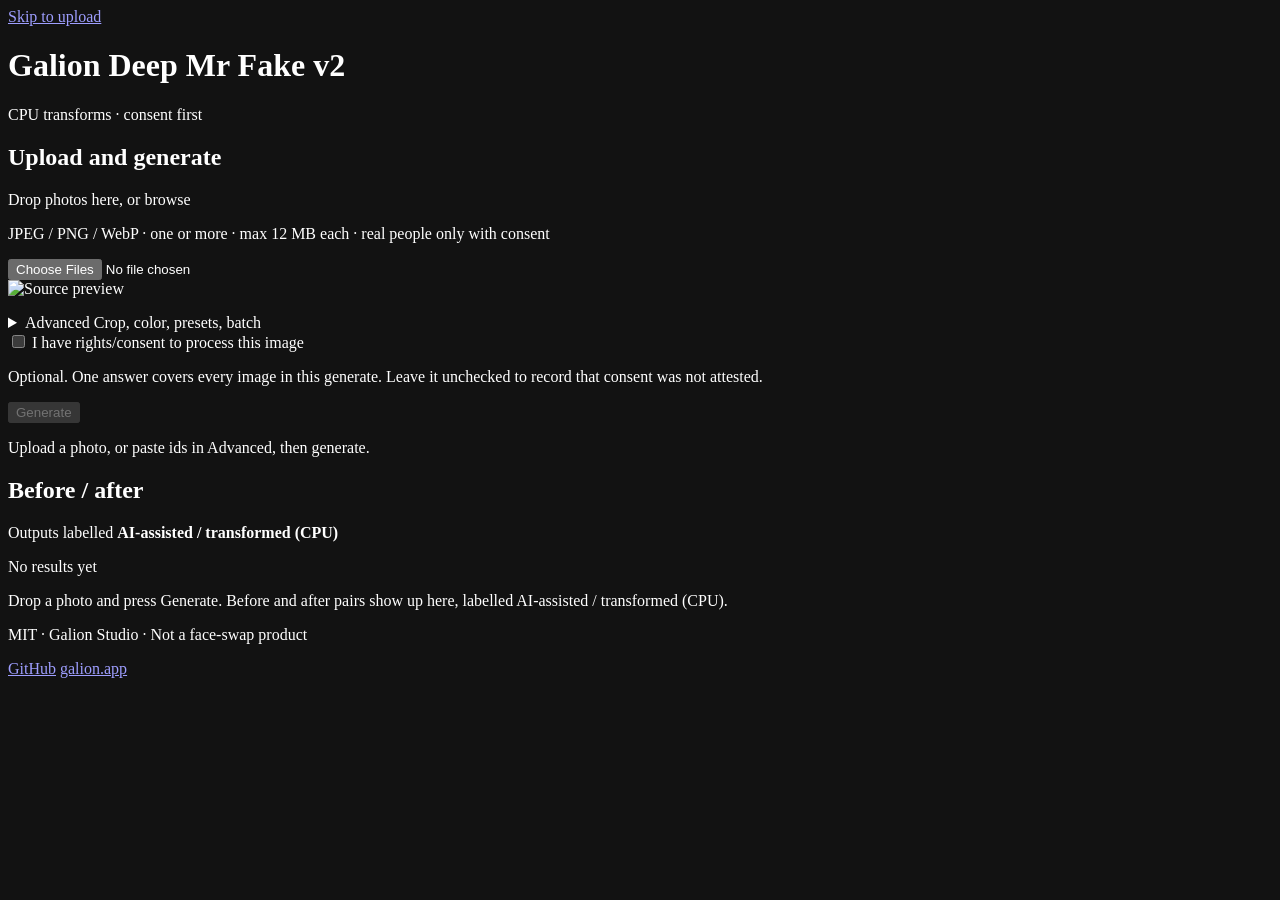
==== commit 5d711884: "Redesign the web UI as a phone-first generate flow Keep the main screen to upload, preview, consent," ====
--- a/web/templates/index.html
+++ b/web/templates/index.html
@@ -3,77 +3,45 @@
 <head>
   <meta charset="utf-8" />
   <meta name="viewport" content="width=device-width, initial-scale=1, viewport-fit=cover" />
-  <meta name="color-scheme" content="light" />
-  <meta name="theme-color" content="#f2f2f7" />
-  <title>Galion Deep Mr Fake v2 — Image studio</title>
+  <meta name="color-scheme" content="dark" />
+  <meta name="theme-color" content="#0c1016" />
+  <meta name="description" content="CPU-only image transforms with consent attestation and AI-assisted labelling. Not a face-swap tool." />
+  <title>Galion Deep Mr Fake v2</title>
   <link rel="stylesheet" href="/static/app.css" />
 </head>
 <body>
   <a class="skip" href="#upload-card">Skip to upload</a>
-  <header class="top">
-    <div class="top-inner">
-      <button
-        type="button"
-        id="burger"
-        class="burger"
-        aria-label="Advanced settings"
-        aria-controls="advanced-panel"
-        aria-expanded="false"
-      >
-        <span class="burger-bars" aria-hidden="true"></span>
-      </button>
+  <div class="app">
+    <header class="top">
       <div class="brand">
-        <h1>
-          <span class="brand-full">Galion Deep Mr Fake</span>
-          <span class="brand-short">Galion</span>
-          <span class="ver">v2</span>
-        </h1>
-        <p class="tag">CPU/RAM-only image edit + lightweight transform · consent first</p>
+        <span class="logo" aria-hidden="true"></span>
+        <div class="brand-text">
+          <h1>Galion Deep Mr Fake <span class="ver">v2</span></h1>
+          <p class="tag">CPU transforms · consent first</p>
+        </div>
       </div>
-      <a class="pill" href="https://github.com/galion-studio/Galion-Deep-Mr-Fake-v2" target="_blank" rel="noopener noreferrer">GitHub</a>
-    </div>
-  </header>
-
-  <!--
-    V3 hook: mode switcher ("Images | Video").
-    Empty in V2. Do not render a video bar, encoder, upload, or GPU control here.
-    V3 fills a top bar on the phone and a top or side switcher on wide screens.
-    Image mode stays the default. id="mode-switch" is the mount point.
-  -->
-  <div id="mode-switch" hidden aria-hidden="true"></div>
-
-  <div id="toast" class="toast is-empty" role="status" aria-live="polite" aria-atomic="true"></div>
-
-  <main class="layout" aria-labelledby="studio-summary">
-    <p id="studio-summary" class="visually-hidden">Image studio. Upload a picture, accept consent, then generate a CPU transform. On a phone, advanced edits are behind the menu. On a wide screen they stay on the page.</p>
-    <form id="edit-form" class="studio form" action="/api/generate" method="post">
-      <section class="card" id="upload-card" aria-labelledby="upload-heading">
-        <h2 id="upload-heading">Upload</h2>
+    </header>
+
+    <div id="toast" class="toast is-empty" role="status" aria-live="polite" aria-atomic="true"></div>
+
+    <main class="stage" id="main">
+      <section class="sheet job" id="upload-card" aria-labelledby="upload-heading">
+        <h2 id="upload-heading" class="visually-hidden">Upload and generate</h2>
         <div
           id="dropzone"
           class="dropzone"
           role="button"
           tabindex="0"
-          aria-disabled="true"
+          aria-disabled="false"
           aria-busy="false"
           aria-label="Upload images"
           aria-describedby="drop-hint"
         >
-          <div class="drop-mark" aria-hidden="true">
-            <svg viewBox="0 0 48 48" width="42" height="42" focusable="false">
-              <rect x="6" y="10" width="36" height="28" rx="8" fill="none" stroke="currentColor" stroke-width="2"></rect>
-              <circle cx="18" cy="20" r="3" fill="currentColor"></circle>
-              <path d="M10 32l8-8 6 6 4-4 10 8" fill="none" stroke="currentColor" stroke-width="2" stroke-linejoin="round"></path>
-            </svg>
-          </div>
           <p class="drop-title">
             <span id="drop-spinner" class="spinner" hidden aria-hidden="true"></span>
-            <span id="drop-title">Drop images here, or <span class="link">browse</span></span>
+            <span id="drop-title">Drop photos here, or <span class="link">browse</span></span>
           </p>
-          <p id="drop-hint" class="hint">
-            <span class="hint-long">JPEG / PNG / WebP · one or more · max 12 MB each · real people only with consent</span>
-            <span class="hint-short">JPEG, PNG, or WebP · 12 MB max</span>
-          </p>
+          <p id="drop-hint" class="hint">JPEG / PNG / WebP · one or more · max 12 MB each · real people only with consent</p>
         </div>
         <input
           id="file"
@@ -85,180 +53,163 @@
           aria-hidden="true"
         />
         <div id="preview-wrap" class="preview-wrap hidden">
-          <img id="preview" alt="Source preview" />
+          <img id="preview" alt="Source preview" width="76" height="76" />
           <p id="meta" class="meta"></p>
         </div>
+
+        <form id="edit-form" class="form" aria-label="CPU transform">
+          <details id="advanced" class="advanced">
+            <summary>
+              <span class="chevron" aria-hidden="true"></span>
+              <span class="summary-text">
+                <span class="summary-label">Advanced</span>
+                <span class="summary-note">Crop, color, presets, batch</span>
+              </span>
+            </summary>
+            <div class="advanced-body">
+              <div class="field">
+                <label for="crop">Crop <span class="muted">(x, y, width, height in pixels — optional)</span></label>
+                <input id="crop" name="crop" type="text" inputmode="numeric" autocomplete="off" placeholder="e.g. 10, 10, 400, 300" aria-describedby="crop-hint" />
+                <p id="crop-hint" class="hint">Leave blank to keep the full image.</p>
+              </div>
+              <div class="field">
+                <label for="max-width">Max width <span class="muted">(pixels, 0 = keep)</span></label>
+                <input id="max-width" name="max_width" type="number" inputmode="numeric" min="0" max="4096" step="1" value="1024" />
+              </div>
+              <div class="field">
+                <label for="brightness">Brightness <span id="bri-val" class="value">1.00</span></label>
+                <input id="brightness" name="brightness" type="range" min="0.2" max="2.5" step="0.05" value="1" aria-valuemin="0.2" aria-valuemax="2.5" aria-valuenow="1" aria-valuetext="1.00" />
+              </div>
+              <div class="field">
+                <label for="contrast">Contrast <span id="con-val" class="value">1.00</span></label>
+                <input id="contrast" name="contrast" type="range" min="0.2" max="2.5" step="0.05" value="1" aria-valuemin="0.2" aria-valuemax="2.5" aria-valuenow="1" aria-valuetext="1.00" />
+              </div>
+              <div class="field">
+                <label for="filter">Filter</label>
+                <select id="filter" name="filter">
+                  <option value="none">None</option>
+                  <option value="grayscale">Grayscale</option>
+                  <option value="blur">Blur</option>
+                  <option value="sharpen">Sharpen</option>
+                  <option value="edge">Edge</option>
+                  <option value="contour">Contour</option>
+                  <option value="emboss">Emboss</option>
+                  <option value="detail">Detail</option>
+                  <option value="smooth">Smooth</option>
+                  <option value="edge_enhance">Edge enhance</option>
+                </select>
+              </div>
+
+              <!-- ws-ops: presets, extra Pillow ops, and batch ids. Namespaced for UI merges. -->
+              <div id="ws-ops">
+                <p class="ws-ops-title">Presets &amp; extra CPU edits</p>
+                <div class="field">
+                  <label for="ws-preset">Preset</label>
+                  <select name="preset" id="ws-preset" aria-describedby="ws-preset-help">
+                    <option value="">Custom</option>
+                  </select>
+                  <p id="ws-preset-help" class="hint"></p>
+                </div>
+                <div class="field">
+                  <label for="rotate">Rotate <span class="muted">(degrees, counter-clockwise)</span></label>
+                  <input id="rotate" name="rotate" type="number" inputmode="numeric" min="-360" max="360" step="1" value="0" />
+                </div>
+                <div class="field">
+                  <label for="flip">Flip</label>
+                  <select id="flip" name="flip">
+                    <option value="none">None</option>
+                    <option value="horizontal">Horizontal</option>
+                    <option value="vertical">Vertical</option>
+                    <option value="both">Both</option>
+                  </select>
+                </div>
+                <div class="field">
+                  <label for="saturation">Saturation <span id="ws-sat-val" class="value">1.00</span></label>
+                  <input id="saturation" name="saturation" type="range" min="0" max="2.5" step="0.05" value="1" aria-valuemin="0" aria-valuemax="2.5" aria-valuenow="1" aria-valuetext="1.00" />
+                </div>
+                <div class="field">
+                  <label for="sharpness">Sharpness <span id="ws-shp-val" class="value">1.00</span></label>
+                  <input id="sharpness" name="sharpness" type="range" min="0" max="3" step="0.05" value="1" aria-valuemin="0" aria-valuemax="3" aria-valuenow="1" aria-valuetext="1.00" />
+                </div>
+                <div class="field">
+                  <label for="blur-radius">Blur radius <span class="muted">(px, 0 = off)</span></label>
+                  <input id="blur-radius" name="blur_radius" type="number" inputmode="decimal" min="0" max="30" step="0.1" value="0" />
+                </div>
+                <div class="field">
+                  <label for="posterize">Posterize bits <span class="muted">(0 = off, 1–8)</span></label>
+                  <input id="posterize" name="posterize" type="number" inputmode="numeric" min="0" max="8" step="1" value="0" />
+                </div>
+                <div class="field">
+                  <label for="solarize">Solarize <span class="muted">(0 = off, else threshold 1–255)</span></label>
+                  <input id="solarize" name="solarize" type="number" inputmode="numeric" min="0" max="255" step="1" value="0" />
+                </div>
+                <div class="field">
+                  <label for="colorize-black">Colorize black <span class="muted">(hex, blank = off)</span></label>
+                  <input id="colorize-black" name="colorize_black" type="text" placeholder="#0d1b2a" autocomplete="off" />
+                </div>
+                <div class="field">
+                  <label for="colorize-white">Colorize white <span class="muted">(hex, blank = off)</span></label>
+                  <input id="colorize-white" name="colorize_white" type="text" placeholder="#e0a96d" autocomplete="off" />
+                </div>
+                <div class="field checks">
+                  <label class="ws-inline" for="invert"><input id="invert" name="invert" type="checkbox" /> Invert</label>
+                  <label class="ws-inline" for="equalize"><input id="equalize" name="equalize" type="checkbox" /> Equalize</label>
+                </div>
+                <div class="field">
+                  <label for="ws-source-ids">Batch ids <span class="muted">(optional comma-separated uploads; blank uses the images just uploaded)</span></label>
+                  <input id="ws-source-ids" name="batch_ids" type="text" placeholder="abc123def456, 789abc012def" autocomplete="off" />
+                </div>
+              </div>
+
+              <div class="actions">
+                <button type="button" id="reset-btn" class="secondary">Reset form</button>
+              </div>
+            </div>
+          </details>
+
+          <div class="field consent-field">
+            <label class="check" id="consent-field" for="consent-attested">
+              <input id="consent-attested" name="consent_attested" type="checkbox" value="true" />
+              <span>I have rights/consent to process this image</span>
+            </label>
+            <p id="consent-hint" class="hint">Optional. One answer covers every image in this generate. Leave it unchecked to record that consent was not attested.</p>
+          </div>
+
+          <div class="actions">
+            <button type="submit" id="generate-btn" class="primary" disabled aria-describedby="form-hint">
+              <span class="spinner" aria-hidden="true" hidden></span>
+              <span class="btn-label">Generate</span>
+            </button>
+          </div>
+          <p id="form-hint" class="hint">Upload a photo, or paste ids in Advanced, then generate.</p>
+        </form>
       </section>
 
-      <div id="advanced-backdrop" class="backdrop"></div>
-
-      <section
-        id="advanced-panel"
-        class="card advanced-panel"
-        role="region"
-        aria-labelledby="advanced-heading"
-        aria-hidden="true"
-      >
-        <div class="sheet-handle" aria-hidden="true"></div>
-        <div class="sheet-bar">
-          <h2 id="advanced-heading">Advanced</h2>
-          <button type="button" id="advanced-close" class="sheet-done">Done</button>
-        </div>
-        <div id="ws-ops">
-          <div class="fields">
-            <div class="field span-2">
-              <label for="ws-preset">Preset</label>
-              <select name="preset" id="ws-preset" aria-describedby="ws-preset-help">
-                <option value="">Custom</option>
-              </select>
-              <p id="ws-preset-help" class="hint"></p>
-            </div>
-
-            <p class="group-label span-2">Frame</p>
-            <div class="field span-2">
-              <label for="crop">Crop <span class="muted">(x, y, width, height — optional)</span></label>
-              <input id="crop" name="crop" type="text" inputmode="numeric" autocomplete="off" placeholder="e.g. 10, 10, 400, 300" aria-describedby="crop-hint" />
-              <p id="crop-hint" class="hint">Leave blank to keep the full image.</p>
-            </div>
-            <div class="field">
-              <label for="max-width">Max width <span class="muted">(px, 0 = keep)</span></label>
-              <input id="max-width" name="max_width" type="number" inputmode="numeric" min="0" max="4096" step="1" value="1024" />
-            </div>
-            <div class="field">
-              <label for="rotate">Rotate <span class="muted">(degrees)</span></label>
-              <input id="rotate" name="rotate" type="number" inputmode="numeric" min="-360" max="360" step="1" value="0" />
-            </div>
-            <div class="field span-2">
-              <span class="field-label" id="flip-label">Flip</span>
-              <div class="segmented" id="flip" role="radiogroup" aria-labelledby="flip-label">
-                <label class="segment"><input type="radio" name="flip" value="none" checked /><span>None</span></label>
-                <label class="segment"><input type="radio" name="flip" value="horizontal" /><span>Horizontal</span></label>
-                <label class="segment"><input type="radio" name="flip" value="vertical" /><span>Vertical</span></label>
-                <label class="segment"><input type="radio" name="flip" value="both" /><span>Both</span></label>
-              </div>
-            </div>
-
-            <p class="group-label span-2">Tone</p>
-            <div class="field">
-              <label for="brightness">Brightness <span id="bri-val" class="value">1.00</span></label>
-              <input id="brightness" name="brightness" type="range" min="0.2" max="2.5" step="0.05" value="1" aria-valuemin="0.2" aria-valuemax="2.5" aria-valuenow="1" aria-valuetext="1.00" />
-            </div>
-            <div class="field">
-              <label for="contrast">Contrast <span id="con-val" class="value">1.00</span></label>
-              <input id="contrast" name="contrast" type="range" min="0.2" max="2.5" step="0.05" value="1" aria-valuemin="0.2" aria-valuemax="2.5" aria-valuenow="1" aria-valuetext="1.00" />
-            </div>
-            <div class="field">
-              <label for="saturation">Saturation <span id="ws-sat-val" class="value">1.00</span></label>
-              <input id="saturation" name="saturation" type="range" min="0" max="2.5" step="0.05" value="1" aria-valuemin="0" aria-valuemax="2.5" aria-valuenow="1" aria-valuetext="1.00" />
-            </div>
-            <div class="field">
-              <label for="sharpness">Sharpness <span id="ws-shp-val" class="value">1.00</span></label>
-              <input id="sharpness" name="sharpness" type="range" min="0" max="3" step="0.05" value="1" aria-valuemin="0" aria-valuemax="3" aria-valuenow="1" aria-valuetext="1.00" />
-            </div>
-
-            <p class="group-label span-2">Look</p>
-            <div class="field">
-              <label for="filter">Filter</label>
-              <select id="filter" name="filter">
-                <option value="none">None</option>
-                <option value="grayscale">Grayscale</option>
-                <option value="blur">Blur</option>
-                <option value="sharpen">Sharpen</option>
-                <option value="edge">Edge</option>
-                <option value="contour">Contour</option>
-                <option value="emboss">Emboss</option>
-                <option value="detail">Detail</option>
-                <option value="smooth">Smooth</option>
-                <option value="edge_enhance">Edge enhance</option>
-              </select>
-            </div>
-            <div class="field">
-              <label for="blur-radius">Blur radius <span class="muted">(px, 0 = off)</span></label>
-              <input id="blur-radius" name="blur_radius" type="number" inputmode="decimal" min="0" max="30" step="0.1" value="0" />
-            </div>
-            <div class="field">
-              <label for="posterize">Posterize bits <span class="muted">(0 = off)</span></label>
-              <input id="posterize" name="posterize" type="number" inputmode="numeric" min="0" max="8" step="1" value="0" />
-            </div>
-            <div class="field">
-              <label for="solarize">Solarize <span class="muted">(0 = off)</span></label>
-              <input id="solarize" name="solarize" type="number" inputmode="numeric" min="0" max="255" step="1" value="0" />
-            </div>
-            <div class="field">
-              <label for="colorize-black">Colorize black <span class="muted">(hex)</span></label>
-              <input id="colorize-black" name="colorize_black" type="text" placeholder="#0d1b2a" autocomplete="off" />
-            </div>
-            <div class="field">
-              <label for="colorize-white">Colorize white <span class="muted">(hex)</span></label>
-              <input id="colorize-white" name="colorize_white" type="text" placeholder="#e0a96d" autocomplete="off" />
-            </div>
-            <div class="field span-2 switch-row">
-              <label class="switch" for="invert">
-                <span class="switch-name">Invert</span>
-                <span class="switch-ui">
-                  <input id="invert" name="invert" type="checkbox" />
-                  <span class="track" aria-hidden="true"><span class="knob"></span></span>
-                </span>
-              </label>
-              <label class="switch" for="equalize">
-                <span class="switch-name">Equalize</span>
-                <span class="switch-ui">
-                  <input id="equalize" name="equalize" type="checkbox" />
-                  <span class="track" aria-hidden="true"><span class="knob"></span></span>
-                </span>
-              </label>
-            </div>
-
-            <p class="group-label span-2">Batch</p>
-            <div class="field span-2">
-              <label for="ws-source-ids">Batch ids <span class="muted">(optional, comma-separated)</span></label>
-              <input id="ws-source-ids" name="batch_ids" type="text" placeholder="abc123def456, 789abc012def" autocomplete="off" />
-            </div>
+      <section class="sheet gallery-sheet" id="gallery-card" aria-labelledby="gallery-heading">
+        <div class="gallery-head">
+          <h2 id="gallery-heading">Before / after</h2>
+          <p class="hint">Outputs labelled <strong>AI-assisted / transformed (CPU)</strong></p>
+        </div>
+        <div id="gallery" class="gallery" aria-busy="false">
+          <div class="empty">
+            <p class="empty-title">No results yet</p>
+            <p class="empty-copy">Drop a photo and press Generate. Before and after pairs show up here, labelled AI-assisted / transformed (CPU).</p>
           </div>
         </div>
-        <div class="sheet-footer">
-          <button type="button" id="reset-btn" class="secondary">Reset form</button>
-        </div>
       </section>
-
-      <section class="card action-card" id="edit-card" aria-labelledby="edit-heading">
-        <h2 id="edit-heading" class="action-title">Create</h2>
-        <div id="consent-gate" class="consent-gate" data-consent-field="consent-field">
-          <p id="consent-sentence" class="consent-sentence">Accept to run a CPU-only transform — I have rights/consent to process this image, and I am responsible for what I create.</p>
-          <button type="button" id="consent-accept" class="accept" aria-describedby="consent-sentence">Accept</button>
-          <a class="consent-link" href="/consent">Consent notice</a>
-          <p id="consent-done" class="consent-done" hidden>Consent accepted for this session</p>
-        </div>
-        <input id="consent-attested" name="consent_attested" type="checkbox" value="true" class="visually-hidden" tabindex="-1" aria-hidden="true" />
-        <p id="consent-hint" class="visually-hidden">Accept before any image is processed. One acceptance covers this session. Leave it unaccepted and consent is not attested.</p>
-        <div class="actions">
-          <button type="submit" id="generate-btn" class="primary" disabled aria-describedby="form-hint">
-            <span class="spinner" aria-hidden="true" hidden></span>
-            <span class="btn-label">Generate</span>
-          </button>
-        </div>
-        <p id="form-hint" class="hint">Accept the notice before generating.</p>
-      </section>
-    </form>
-
-    <section class="card wide" id="gallery-card" aria-labelledby="gallery-heading">
-      <h2 id="gallery-heading">Results</h2>
-      <p class="hint">Before / after · outputs labelled <strong>AI-assisted / transformed (CPU)</strong></p>
-      <div id="gallery" class="gallery" aria-busy="false">
-        <div class="empty">
-          <p class="empty-title">No results yet</p>
-          <p class="empty-copy">Upload a source image, adjust the edits or pick a preset, and press Generate. Before and after pairs will show up here, labelled AI-assisted / transformed (CPU).</p>
-        </div>
-      </div>
-    </section>
-  </main>
-
-  <footer>
-    <p>MIT · Galion Studio · Not a face-swap product · <a href="/consent">Consent notice</a> · <a href="https://galion.app">galion.app</a></p>
-  </footer>
-  <noscript>
-    <p class="noscript">JavaScript is required to upload images and generate results. You can still read and agree on the consent notice.</p>
-  </noscript>
+    </main>
+
+    <footer>
+      <p>MIT · Galion Studio · Not a face-swap product</p>
+      <p class="footer-links">
+        <a href="https://github.com/galion-studio/Galion-Deep-Mr-Fake-v2" target="_blank" rel="noopener noreferrer">GitHub</a>
+        <a href="https://galion.app">galion.app</a>
+      </p>
+    </footer>
+    <noscript>
+      <p class="noscript">JavaScript is required to upload images and generate results.</p>
+    </noscript>
+  </div>
   <script src="/static/app.js"></script>
 </body>
 </html>
